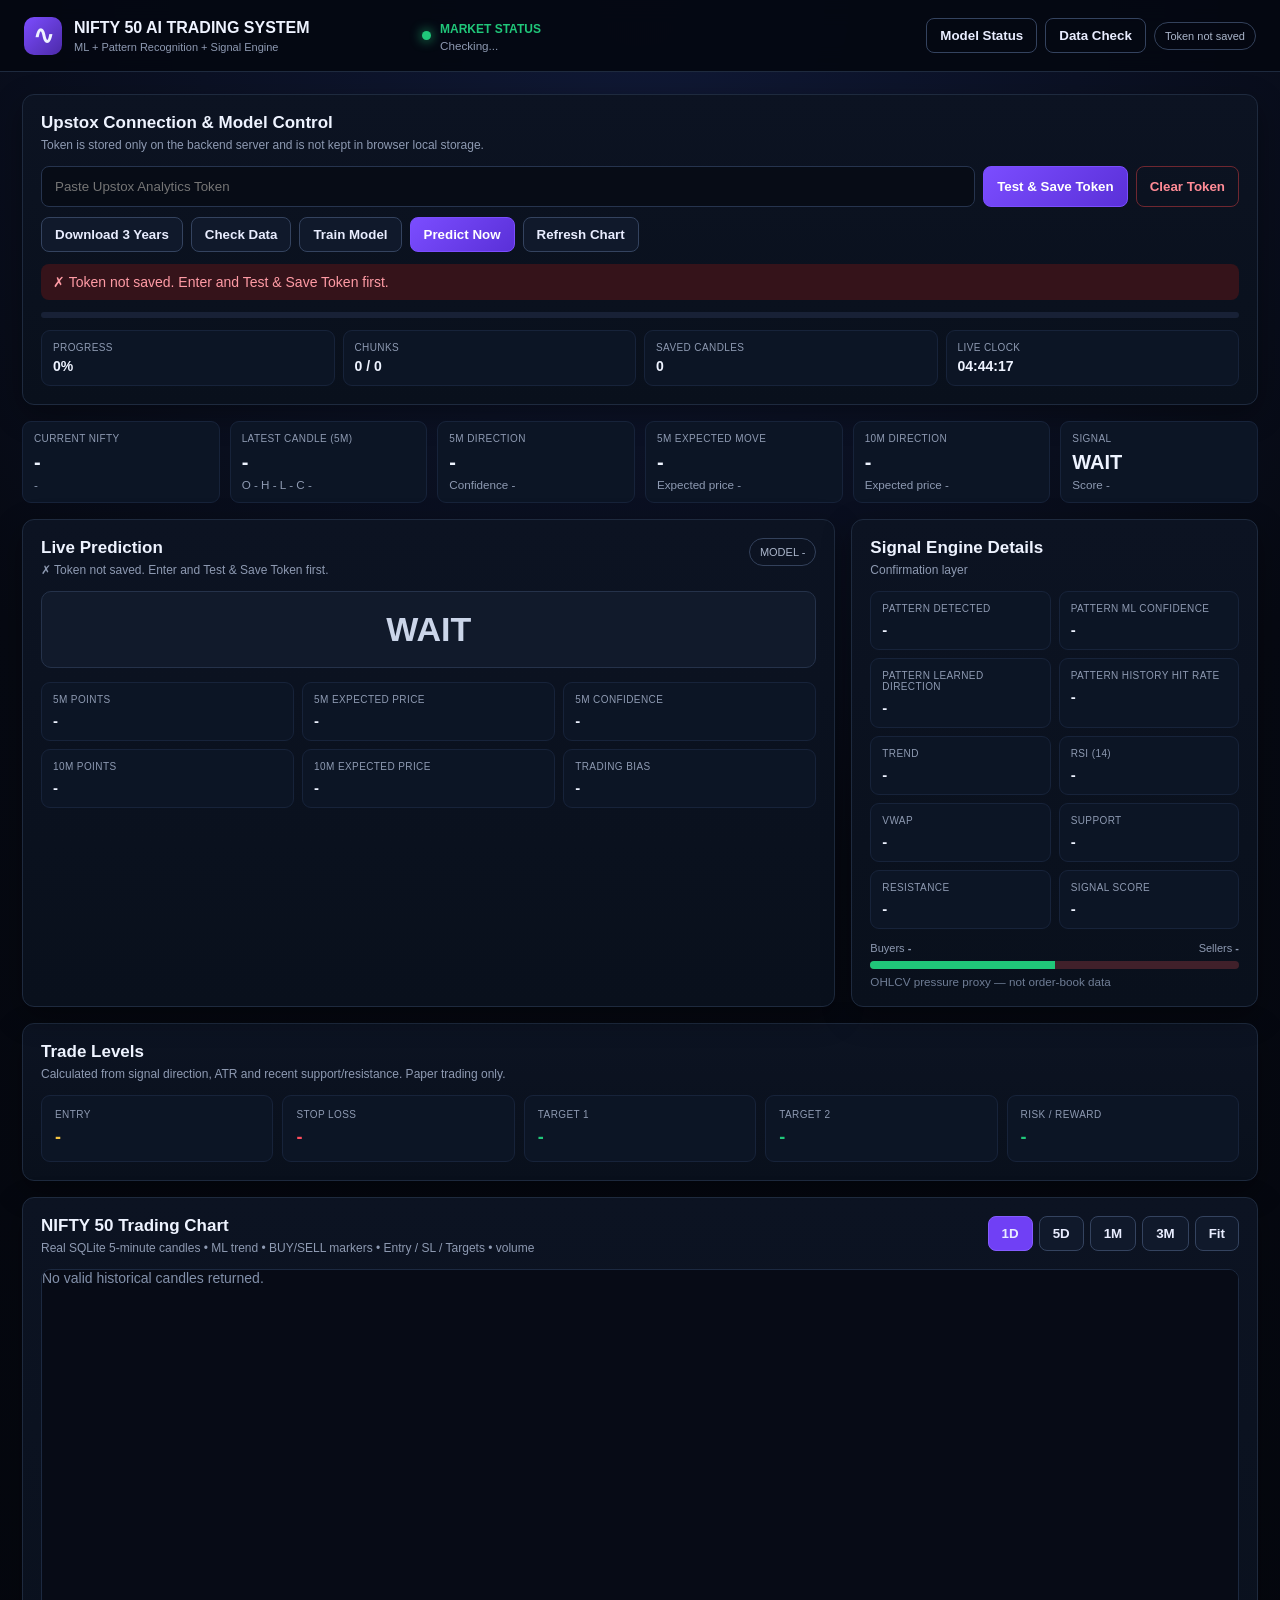
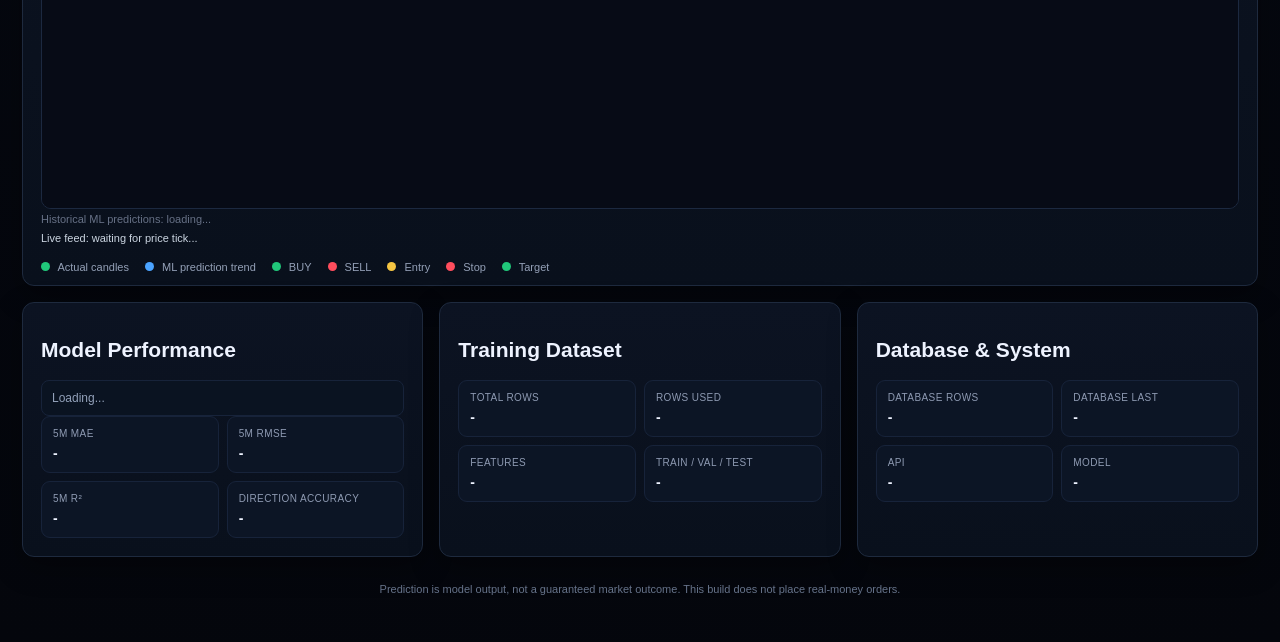
==== templates/index.html @ 37591ada "Initial NIFTY AI project" ====
<!doctype html>
<html lang="en">
<head>
<meta charset="utf-8">
<meta name="viewport" content="width=device-width,initial-scale=1">
<title>NIFTY 50 AI Trading System V5</title>
<link rel="stylesheet" href="/static/style.css">
</head>
<body>
<header class="topbar">
  <div class="brand"><div class="logo">∿</div><div><b>NIFTY 50 AI TRADING SYSTEM</b><span>ML + Pattern Recognition + Signal Engine</span></div></div>
  <div class="market"><span class="dot"></span><div><b id="marketStatus">MARKET STATUS</b><small id="marketSub">Checking...</small></div></div>
  <div class="top-actions"><button class="ghost" id="modelTab">Model Status</button><button class="ghost" id="dataTab">Data Check</button><span id="tokenBadge" class="badge">Token not saved</span></div>
</header>

<main class="wrap">
<section class="control card">
  <div class="section-head"><div><h2>Upstox Connection & Model Control</h2><p>Token is stored only on the backend server and is not kept in browser local storage.</p></div></div>
  <div class="token-row">
    <input id="token" type="password" placeholder="Paste Upstox Analytics Token" autocomplete="off">
    <button id="testBtn" class="primary">Test & Save Token</button>
    <button id="clearTokenBtn" class="danger ghost">Clear Token</button>
  </div>
  <div class="buttons">
    <button id="downloadBtn">Download 3 Years</button>
    <button id="checkBtn">Check Data</button>
    <button id="trainBtn">Train Model</button>
    <button id="predictBtn" class="primary">Predict Now</button>
    <button id="refreshChartBtn">Refresh Chart</button>
  </div>
  <div id="status" class="status">Ready</div>
  <div class="progress-wrap"><div id="bar"></div></div>
  <div class="mini-grid">
    <div><span>Progress</span><b id="progress">0%</b></div>
    <div><span>Chunks</span><b id="chunks">0 / 0</b></div>
    <div><span>Saved Candles</span><b id="saved">0</b></div>
    <div><span>Live Clock</span><b id="liveClock">-</b></div>
  </div>
</section>

<section class="metric-grid">
  <div class="metric"><span>Current NIFTY</span><strong id="currentPrice">-</strong><small id="priceDelta">-</small></div>
  <div class="metric"><span>Latest Candle (5m)</span><strong id="candleTime">-</strong><small id="ohlc">O - H - L - C -</small></div>
  <div class="metric"><span>5M Direction</span><strong id="dir5">-</strong><small id="conf5">Confidence -</small></div>
  <div class="metric"><span>5M Expected Move</span><strong id="points5">-</strong><small id="price5">Expected price -</small></div>
  <div class="metric"><span>10M Direction</span><strong id="dir10">-</strong><small id="price10">Expected price -</small></div>
  <div class="metric"><span>Signal</span><strong id="signalTop">WAIT</strong><small id="scoreTop">Score -</small></div>
</section>

<section class="main-grid">
  <div class="card live-card">
    <div class="section-head"><div><h2>Live Prediction</h2><p id="predictStatus">Waiting for prediction...</p></div><div id="modelVersion" class="badge">MODEL -</div></div>
    <div id="signal" class="big-signal wait">WAIT</div>
    <div class="prediction-grid">
      <div><span>5M Points</span><b id="points5b">-</b></div><div><span>5M Expected Price</span><b id="price5b">-</b></div><div><span>5M Confidence</span><b id="conf5b">-</b></div>
      <div><span>10M Points</span><b id="points10b">-</b></div><div><span>10M Expected Price</span><b id="price10b">-</b></div><div><span>Trading Bias</span><b id="bias">-</b></div>
    </div>
  </div>

  <aside class="card engine">
    <div class="section-head"><div><h2>Signal Engine Details</h2><p>Confirmation layer</p></div></div>
    <div class="engine-grid">
      <div><span>Pattern Detected</span><b id="pattern">-</b></div><div><span>Pattern ML Confidence</span><b id="patternConf">-</b></div>
      <div><span>Pattern Learned Direction</span><b id="patternDir">-</b></div><div><span>Pattern History Hit Rate</span><b id="patternHit">-</b></div>
      <div><span>Trend</span><b id="trend">-</b></div><div><span>RSI (14)</span><b id="rsi">-</b></div>
      <div><span>VWAP</span><b id="vwap">-</b></div><div><span>Support</span><b id="support">-</b></div>
      <div><span>Resistance</span><b id="resistance">-</b></div><div><span>Signal Score</span><b id="score">-</b></div>
    </div>
    <div class="pressure"><div><span>Buyers <b id="buyers">-</b></span><span>Sellers <b id="sellers">-</b></span></div><div class="pressurebar"><i id="buybar"></i></div><small>OHLCV pressure proxy — not order-book data</small></div>
  </aside>
</section>

<section class="card levels">
  <div class="section-head"><div><h2>Trade Levels</h2><p>Calculated from signal direction, ATR and recent support/resistance. Paper trading only.</p></div></div>
  <div class="levels-grid">
    <div class="level entry"><span>ENTRY</span><b id="entry">-</b></div>
    <div class="level stop"><span>STOP LOSS</span><b id="stop">-</b></div>
    <div class="level target"><span>TARGET 1</span><b id="target1">-</b></div>
    <div class="level target"><span>TARGET 2</span><b id="target2">-</b></div>
    <div class="level rr"><span>RISK / REWARD</span><b id="rr">-</b></div>
  </div>
</section>

<section class="card chart-card">
  <div class="section-head">
    <div><h2>NIFTY 50 Trading Chart</h2><p>Real SQLite 5-minute candles • ML trend • BUY/SELL markers • Entry / SL / Targets • volume</p></div>
    <div class="range"><button class="rangeBtn active" data-range="1D">1D</button><button class="rangeBtn" data-range="5D">5D</button><button class="rangeBtn" data-range="1M">1M</button><button class="rangeBtn" data-range="3M">3M</button><button id="fitBtn">Fit</button></div>
  </div>
  <div class="chart-wrap"><canvas id="chart"></canvas><div id="chartMsg" class="chart-msg">Loading chart...</div></div>
  <div id="predictionCount" style="margin:4px 0 7px;font-size:11px;color:#667085">Historical ML predictions: loading...</div>
  <div id="liveSignalMeta" style="margin:4px 0 7px;font-size:11px;color:#cbd5e1">Live feed: waiting for price tick...</div>
  <div class="legend">
    <span><i class="candle"></i> Actual candles</span><span><i class="pred"></i> ML prediction trend</span><span><i class="buy"></i> BUY</span><span><i class="sell"></i> SELL</span><span><i class="entry"></i> Entry</span><span><i class="sl"></i> Stop</span><span><i class="target"></i> Target</span>
  </div>
</section>

<section class="bottom-grid">
  <div class="card"><h2>Model Performance</h2><div id="modelStatus" class="quality">Loading...</div><div class="table-like"><div><span>5M MAE</span><b id="mae5">-</b></div><div><span>5M RMSE</span><b id="rmse5">-</b></div><div><span>5M R²</span><b id="r25">-</b></div><div><span>Direction Accuracy</span><b id="dirAcc">-</b></div></div></div>
  <div class="card"><h2>Training Dataset</h2><div class="table-like"><div><span>Total Rows</span><b id="rowsTotal">-</b></div><div><span>Rows Used</span><b id="rowsUsed">-</b></div><div><span>Features</span><b id="features">-</b></div><div><span>Train / Val / Test</span><b id="split">-</b></div></div></div>
  <div class="card"><h2>Database & System</h2><div class="table-like"><div><span>Database Rows</span><b id="dbCount">-</b></div><div><span>Database Last</span><b id="dbLast">-</b></div><div><span>API</span><b id="apiState">-</b></div><div><span>Model</span><b id="modelState">-</b></div></div></div>
</section>

<div class="footer-note">Prediction is model output, not a guaranteed market outcome. This build does not place real-money orders.</div>
</main>


<script>
const $ = id => document.getElementById(id);
let prediction = null;
let chartData = [];
let chartRange = "1D";
let zoom = 1;
let pan = 0;
let dragging = false;
let dragX = 0;

function fmt(v, d=2){
  const n = Number(v);
  return Number.isFinite(n) ? n.toLocaleString("en-IN",{minimumFractionDigits:d,maximumFractionDigits:d}) : "-";
}
function pct(v){
  const n = Number(v);
  return Number.isFinite(n) ? (n*100).toFixed(1)+"%" : "-";
}
function num(v){
  const n = Number(v);
  return Number.isFinite(n) ? n.toLocaleString("en-IN") : "-";
}
function setStatus(text,bad=false){
  if($("status")){
    $("status").textContent = text;
    $("status").className = "status " + (bad ? "bad" : "");
  }
}
async function getJSON(url){
  const r = await fetch(url,{cache:"no-store"});
  const text = await r.text();
  let d;
  try { d = JSON.parse(text); }
  catch { throw new Error("Server returned invalid JSON ("+r.status+")"); }
  if(!r.ok || d.ok===false) throw new Error(d.message || ("HTTP "+r.status));
  return d;
}
async function postJSON(url,body={}){
  const r = await fetch(url,{
    method:"POST",
    headers:{"Content-Type":"application/json"},
    cache:"no-store",
    body:JSON.stringify(body)
  });
  const text = await r.text();
  let d;
  try { d = JSON.parse(text); }
  catch { throw new Error("Server returned invalid JSON ("+r.status+")"); }
  if(!r.ok || d.ok===false) throw new Error(d.message || ("HTTP "+r.status));
  return d;
}

async function restoreSavedToken(){
  return false;
}
async function tokenStatus(){
  try{
    const d = await getJSON("/api/token-status?t="+Date.now());
    const saved = !!d.saved;
    if($("tokenBadge")){
      $("tokenBadge").textContent = saved ? "Token saved" : "Token not saved";
      $("tokenBadge").className = "badge " + (saved ? "good" : "");
    }
    return saved;
  }catch(e){
    return false;
  }
}
async function testApi(){
  try{
    const input = $("token");
    const t = input ? input.value.trim() : "";
    if(!t) throw new Error("Enter Upstox Analytics Token first.");
    setStatus("Testing Upstox API...");
    const d = await postJSON("/api/test",{token:t});
    if(input){
      input.value="";
      input.placeholder="••••••••••••  Token saved ✓";
    }
    await tokenStatus();
    setStatus(d.message || "✓ Upstox connected.");
  }catch(e){
    setStatus("✗ "+e.message,true);
  }
}
async function clearToken(){
  try{
    await postJSON("/api/clear-token",{});
    if($("token")){
      $("token").value="";
      $("token").placeholder="Paste Upstox Analytics Token";
    }
    await tokenStatus();
    setStatus("Token cleared.");
  }catch(e){ setStatus("✗ "+e.message,true); }
}
async function downloadData(){
  try{
    const saved = await tokenStatus();
    if(!saved) throw new Error("Enter/test token first.");
    await postJSON("/api/download",{});
    setStatus("Download started...");
  }catch(e){ setStatus("✗ "+e.message,true); }
}
async function trainModel(){
  try{
    await postJSON("/api/train",{});
    setStatus("Training started...");
  }catch(e){ setStatus("✗ "+e.message,true); }
}
async function checkData(){
  try{
    const d = await getJSON("/api/check-data?t="+Date.now());
    setStatus(d.ok ? "✓ Data checks passed" : "✗ Data issues found", !d.ok);
    await stats();
  }catch(e){ setStatus("✗ "+e.message,true); }
}

function renderPrediction(d){
  prediction = d || {};
  const a = d.next_5m || {};
  const b = d.next_10m || {};
  const pl = d.pattern_learning || {};

  if($("currentPrice")) $("currentPrice").textContent=fmt(d.current_price);
  if($("candleTime")) $("candleTime").textContent=(d.timestamp||"-").replace("T"," ");
  if($("dir5")) $("dir5").textContent=a.direction||"-";
  if($("points5")) $("points5").textContent=(Number(a.expected_points)>=0?"+":"")+fmt(a.expected_points);
  if($("price5")) $("price5").textContent="Expected "+fmt(a.expected_price);
  if($("dir10")) $("dir10").textContent=b.direction||"-";
  if($("price10")) $("price10").textContent="Expected "+fmt(b.expected_price);
  if($("signalTop")) $("signalTop").textContent=d.signal||"WAIT";
  if($("scoreTop")) $("scoreTop").textContent="Score "+fmt(d.signal_score,1);
  if($("liveSignalMeta")) $("liveSignalMeta").textContent = "Live feed: "+(d.timestamp||"waiting")+" | model accuracy: "+(d.accuracy ? (d.accuracy.direction_accuracy*100).toFixed(1)+"%" : "-");

  if($("points5b")) $("points5b").textContent=(Number(a.expected_points)>=0?"+":"")+fmt(a.expected_points);
  if($("price5b")) $("price5b").textContent=fmt(a.expected_price);
  if($("conf5b")) $("conf5b").textContent=pct(a.confidence);
  if($("points10b")) $("points10b").textContent=(Number(b.expected_points)>=0?"+":"")+fmt(b.expected_points);
  if($("price10b")) $("price10b").textContent=fmt(b.expected_price);
  if($("bias")) $("bias").textContent=d.signal||"WAIT";
  if($("conf5")) $("conf5").textContent="Confidence "+pct(a.confidence);
  if($("modelVersion")) $("modelVersion").textContent="MODEL "+(d.model_version||"-");

  if($("signal")){
    $("signal").textContent=d.signal||"WAIT";
    $("signal").className="big-signal "+String(d.signal||"WAIT").toLowerCase();
  }
  if($("signalTop")) $("signalTop").className=d.signal==="BUY"?"up":d.signal==="SELL"?"down":"";

  if($("pattern")) $("pattern").textContent=d.pattern||"-";
  if($("patternConf")) $("patternConf").textContent=pl.confidence==null?"-":pct(pl.confidence);
  if($("patternDir")) $("patternDir").textContent=pl.direction||"-";
  if($("patternHit")) $("patternHit").textContent=pl.historical_hit_rate==null?"-":pct(pl.historical_hit_rate);
  if($("trend")) $("trend").textContent=d.trend||"-";
  if($("rsi")) $("rsi").textContent=fmt(d.rsi);
  if($("vwap")) $("vwap").textContent=fmt(d.vwap);
  if($("support")) $("support").textContent=fmt(d.support);
  if($("resistance")) $("resistance").textContent=fmt(d.resistance);
  if($("score")) $("score").textContent=fmt(d.signal_score,1);
  if($("buyers")) $("buyers").textContent=fmt(d.buyer_pressure,1)+"%";
  if($("sellers")) $("sellers").textContent=fmt(d.seller_pressure,1)+"%";
  if($("buybar")) $("buybar").style.width=(Number(d.buyer_pressure)||50)+"%";

  // Backend V5 returns these at top-level.
  if($("entry")) $("entry").textContent=fmt(d.entry);
  if($("stop")) $("stop").textContent=fmt(d.stop_loss);
  if($("target1")) $("target1").textContent=fmt(d.target_1);
  if($("target2")) $("target2").textContent=fmt(d.target_2);
  if($("rr")) $("rr").textContent = Number(d.risk_reward) ? fmt(d.risk_reward,2) : "-";

  if($("predictStatus")) $("predictStatus").textContent="✓ Live prediction updated";
  drawChart();
}

async function predictNow(){
  try{
    await restoreSavedToken();
    const saved=await tokenStatus();
    if(!saved) throw new Error("Token not saved. Enter and Test & Save Token first.");
    if($("predictStatus")) $("predictStatus").textContent="Fetching latest market data...";
    const d=await postJSON("/api/predict",{});
    renderPrediction(d);
    await loadChart(chartRange);
    if($("lastUpdate")) $("lastUpdate").textContent=new Date().toLocaleTimeString();
  }catch(e){
    if($("predictStatus")) $("predictStatus").textContent="✗ "+e.message;
    setStatus("✗ "+e.message,true);
  }
}

async function modelStatus(){
  try{
    const d=await getJSON("/api/model-status?t="+Date.now());
    if(!d.ready){
      if($("modelStatus")) $("modelStatus").textContent="MODEL NOT TRAINED";
      return;
    }
    const m=d.metadata||{};
    if($("modelStatus")) $("modelStatus").textContent="✓ MODEL "+(m.model_version||"-")+" READY";
    if($("modelVersion")) $("modelVersion").textContent="MODEL "+(m.model_version||"-");
    if($("modelState")) $("modelState").textContent="Loaded "+(m.model_version||"-");
    const fb=await getJSON("/api/model-feedback?t="+Date.now());
    const s=fb.summary||{};
    if($("mae5")) $("mae5").textContent=fmt(s.mae,4);
    if($("dirAcc")) $("dirAcc").textContent=(s.direction_accuracy*100).toFixed(1)+"%";
    if($("rmse5")) $("rmse5").textContent=fmt(s.mape,4);
    if($("r25")) $("r25").textContent=fmt(s.direction_accuracy,4);
  }catch(e){}
}
async function stats(){
  try{
    const d=await getJSON("/api/stats?t="+Date.now());
    if($("dbCount")) $("dbCount").textContent=num(d.count);
    if($("dbLast")) $("dbLast").textContent=d.last||"-";
  }catch(e){}
}
async function poll(){
  try{
    const d=await getJSON("/api/status?t="+Date.now());
    if($("progress")) $("progress").textContent=(d.progress||0)+"%";
    if($("chunks")) $("chunks").textContent=(d.chunks_done||0)+" / "+(d.chunks_total||0);
    if($("saved")) $("saved").textContent=num(d.saved||0);
    if($("bar")) $("bar").style.width=(d.progress||0)+"%";
    if(d.error) setStatus("✗ "+d.error,true);
    else if(d.running) setStatus(d.message||"Working...");
  }catch(e){}
}

function validCandle(z){
  const o=Number(z.open),h=Number(z.high),l=Number(z.low),c=Number(z.close);
  return [o,h,l,c].every(Number.isFinite) && o>0&&h>0&&l>0&&c>0 && l<=o&&o<=h&&l<=c&&c<=h;
}
function parseTime(z){
  const raw=z?.timestamp ?? z?.time;
  if(raw==null) return null;
  const d=new Date(raw);
  return Number.isNaN(d.getTime())?null:d;
}
function drawChart(){
  const c=$("chart");
  if(!c) return;
  const ctx=c.getContext("2d");
  const rect=c.getBoundingClientRect();
  const dpr=devicePixelRatio||1;
  c.width=Math.max(300,rect.width)*dpr;
  c.height=Math.max(360,rect.height)*dpr;
  ctx.setTransform(dpr,0,0,dpr,0,0);

  const W=rect.width,H=rect.height;
  ctx.clearRect(0,0,W,H);
  ctx.fillStyle="#070b16";
  ctx.fillRect(0,0,W,H);

  const dataAll=chartData.filter(validCandle);
  if(!dataAll.length){
    if($("chartMsg")){$("chartMsg").style.display="block";$("chartMsg").textContent="No valid historical candles returned.";}
    return;
  }
  if($("chartMsg"))$("chartMsg").style.display="none";

  const pad={l:62,r:165,t:24,b:62};
  const cw=W-pad.l-pad.r,ch=H-pad.t-pad.b;
  const n=dataAll.length;
  const visible=Math.max(25,Math.min(n,Math.round(n/zoom)));
  const start=Math.max(0,Math.min(n-visible,Math.round(pan)));
  const data=dataAll.slice(start,start+visible);

  let maxP=Math.max(...data.map(z=>Number(z.high)));
  let minP=Math.min(...data.map(z=>Number(z.low)));

  // Prediction and levels are included only when close to actual market range.
  const closeVals=data.map(z=>Number(z.close));
  const band=Math.max(maxP-minP,50);
  const centre=closeVals[closeVals.length-1];
  const lo=centre-band*3, hi=centre+band*3;
  const vals=[
    prediction?.next_5m?.expected_price,
    prediction?.entry,prediction?.stop_loss,prediction?.target_1,prediction?.target_2
  ];
  vals.forEach(v=>{
    v=Number(v);
    if(Number.isFinite(v)&&v>=lo&&v<=hi){maxP=Math.max(maxP,v);minP=Math.min(minP,v);}
  });

  const extra=(maxP-minP)*0.08||10;
  maxP+=extra;minP-=extra;

  // Leave one slot for next prediction.
  const slots=visible+1;
  const x=i=>pad.l+(i+0.5)*(cw/slots);
  const y=v=>pad.t+(maxP-v)/(maxP-minP)*ch;

  ctx.strokeStyle="#172033";
  ctx.lineWidth=1;
  for(let i=0;i<=5;i++){
    const yy=pad.t+i*ch/5;
    ctx.beginPath();ctx.moveTo(pad.l,yy);ctx.lineTo(pad.l+cw,yy);ctx.stroke();
    ctx.fillStyle="#8490a8";ctx.font="11px Arial";
    ctx.fillText(fmt(maxP-(maxP-minP)*i/5,0),8,yy+4);
  }

  const step=Math.max(1,Math.floor(visible/8));
  ctx.fillStyle="#8490a8";ctx.font="10px Arial";
  for(let i=0;i<visible;i+=step){
    const t=parseTime(data[i]);
    if(t)ctx.fillText(t.toLocaleTimeString([], {hour:"2-digit",minute:"2-digit"}),x(i)-20,H-22);
  }

  const maxVol=Math.max(...data.map(z=>Number(z.volume)||0),1);
  data.forEach((z,i)=>{
    const o=Number(z.open),h=Number(z.high),l=Number(z.low),cl=Number(z.close);
    const xx=x(i),top=y(Math.max(o,cl)),bot=y(Math.min(o,cl));
    const bull=cl>=o;
    ctx.strokeStyle=bull?"#20c77a":"#ef4444";
    ctx.fillStyle=bull?"#14b86a":"#ef4444";
    ctx.lineWidth=1;
    ctx.beginPath();ctx.moveTo(xx,y(h));ctx.lineTo(xx,y(l));ctx.stroke();
    ctx.fillRect(xx-3,top,6,Math.max(2,bot-top));
    const vh=((Number(z.volume)||0)/maxVol)*32;
    ctx.globalAlpha=.25;ctx.fillRect(xx-3,pad.t+ch-vh,6,vh);ctx.globalAlpha=1;
  });

  // Historical predictions.
  let started=false;
  ctx.strokeStyle="#4aa3ff";ctx.lineWidth=2.5;ctx.setLineDash([6,4]);ctx.beginPath();
  data.forEach((z,i)=>{
    const pv=Number(z.prediction);
    if(!Number.isFinite(pv)){started=false;return;}
    const xx=x(i),yy=y(pv);
    if(!started){ctx.moveTo(xx,yy);started=true;}else ctx.lineTo(xx,yy);
  });
  ctx.stroke();ctx.setLineDash([]);

  // Historical prediction dots.
  data.forEach((z,i)=>{
    const pv=Number(z.prediction);
    if(!Number.isFinite(pv))return;
    const dir=String(z.predictedDirection||"").toUpperCase();
    ctx.fillStyle=dir==="UP"?"#22c55e":dir==="DOWN"?"#ef4444":"#f5c542";
    ctx.beginPath();ctx.arc(x(i),y(pv),2.6,0,Math.PI*2);ctx.fill();
  });

  // Current next forecasts.
  const p5=prediction?.next_5m?.expected_price;
  const p10=prediction?.next_10m?.expected_price;
  const last=data[data.length-1];
  const lastClose=Number(last.close);
  const nx=pad.l+(visible+0.5)*(cw/slots);
  const ly=y(lastClose);
  if(Number.isFinite(Number(p5))){
    const py=y(Number(p5));
    ctx.strokeStyle="#4aa3ff";ctx.lineWidth=3;ctx.setLineDash([9,5]);
    ctx.beginPath();ctx.moveTo(x(visible-1),ly);ctx.lineTo(nx,py);ctx.stroke();ctx.setLineDash([]);
    ctx.fillStyle="#4aa3ff";ctx.beginPath();ctx.arc(nx,py,6,0,Math.PI*2);ctx.fill();
    const dir=String(prediction.next_5m.direction||"").toUpperCase();
    const pts=Number(prediction.next_5m.expected_points);
    const label="NEXT 5M "+dir+" "+(pts>=0?"+":"")+fmt(pts,1)+" pts";
    ctx.fillStyle="#4aa3ff";ctx.font="bold 11px Arial";
    ctx.fillText(label,Math.min(nx+8,W-150),Math.max(18,py-10));
  }
  if(Number.isFinite(Number(p10))){
    const py10=y(Number(p10));
    ctx.strokeStyle="#f59e0b";ctx.lineWidth=2;ctx.setLineDash([3,6]);
    ctx.beginPath();ctx.moveTo(x(visible-1),ly);ctx.lineTo(nx,py10);ctx.stroke();ctx.setLineDash([]);
    ctx.fillStyle="#f59e0b";ctx.beginPath();ctx.arc(nx,py10,4.5,0,Math.PI*2);ctx.fill();
    const dir10=String(prediction.next_10m.direction||"").toUpperCase();
    const label10="NEXT 10M "+dir10+" "+(Number(prediction.next_10m.expected_points)>=0?"+":"")+fmt(prediction.next_10m.expected_points,1)+" pts";
    ctx.fillStyle="#f59e0b";ctx.font="bold 10px Arial";
    ctx.fillText(label10,Math.min(nx+8,W-150),Math.max(34,py10-10));
  }

  // Levels.
  function level(v,color,label){
    v=Number(v);
    if(!Number.isFinite(v)||v<lo||v>hi||v<minP||v>maxP)return;
    const yy=y(v);
    ctx.strokeStyle=color;ctx.lineWidth=1.3;ctx.setLineDash([7,5]);
    ctx.beginPath();ctx.moveTo(pad.l,yy);ctx.lineTo(pad.l+cw,yy);ctx.stroke();ctx.setLineDash([]);
    ctx.fillStyle=color;ctx.font="bold 10px Arial";
    ctx.fillText(label+" "+fmt(v),pad.l+cw+8,yy+4);
  }
  level(prediction?.entry,"#f5c542","ENTRY");
  level(prediction?.stop_loss,"#ff4d5d","STOP");
  level(prediction?.target_1,"#22c55e","T1");
  level(prediction?.target_2,"#22c55e","T2");
}

async function loadChart(range="1D"){
  chartRange=range;
  try{
    const d=await getJSON("/api/chart-history?range="+encodeURIComponent(range)+"&t="+Date.now());
    chartData=d.candles||[];
    if($("predictionCount"))$("predictionCount").textContent="Historical ML predictions: waiting...";
    // If the backend has the walk-forward endpoint, use it; otherwise chart still works.
    try{
      const p=await getJSON("/api/chart-predictions?range="+encodeURIComponent(range)+"&t="+Date.now());
      (p.predictions||[]).forEach(z=>{
        const i=Number(z.index);
        if(i>=0 && i<chartData.length){
          chartData[i].prediction=Number(z.prediction);
          chartData[i].predictedDirection=z.direction||"";
          chartData[i].predictionConfidence=Number(z.confidence);
          chartData[i].predictedPoints=Number(z.expected_points);
        }
      });
      if($("predictionCount"))$("predictionCount").textContent="Historical ML predictions: "+(p.count||0)+" points";
    }catch(e){
      if($("predictionCount"))$("predictionCount").textContent="Historical ML predictions unavailable: "+e.message;
    }
    drawChart();
  }catch(e){
    chartData=[];
    if($("chartMsg")){$("chartMsg").style.display="block";$("chartMsg").textContent="Chart error: "+e.message;}
  }
}

function fit(){pan=0;zoom=1;drawChart();}

function bind(){
  $("testBtn")?.addEventListener("click",testApi);
  $("clearTokenBtn")?.addEventListener("click",clearToken);
  $("downloadBtn")?.addEventListener("click",downloadData);
  $("trainBtn")?.addEventListener("click",trainModel);
  $("checkBtn")?.addEventListener("click",checkData);
  $("predictBtn")?.addEventListener("click",predictNow);
  $("refreshChartBtn")?.addEventListener("click",()=>loadChart(chartRange));
  $("fitBtn")?.addEventListener("click",fit);

  document.querySelectorAll(".rangeBtn").forEach(b=>b.addEventListener("click",()=>{
    document.querySelectorAll(".rangeBtn").forEach(x=>x.classList.remove("active"));
    b.classList.add("active");
    loadChart(b.dataset.range);
  }));

  const canvas=$("chart");
  if(canvas){
    canvas.addEventListener("wheel",e=>{
      e.preventDefault();
      zoom=Math.max(1,Math.min(12,zoom*(e.deltaY<0?1.18:.85)));
      drawChart();
    },{passive:false});
    canvas.addEventListener("mousedown",e=>{dragging=true;dragX=e.clientX});
    window.addEventListener("mouseup",()=>dragging=false);
    window.addEventListener("mousemove",e=>{
      if(!dragging||!chartData.length)return;
      const cleanLen=chartData.filter(validCandle).length;
      pan+=-(e.clientX-dragX)*(cleanLen/Math.max(1,canvas.clientWidth))/zoom;
      pan=Math.max(0,Math.min(Math.max(0,cleanLen-Math.round(cleanLen/zoom)),pan));
      dragX=e.clientX;drawChart();
    });
    canvas.addEventListener("dblclick",fit);
  }
  window.addEventListener("resize",drawChart);
}

function updateLiveClock(){
  const now = new Date();
  if($("liveClock")) $("liveClock").textContent = now.toLocaleTimeString("en-IN", {hour12: false});
}
async function boot(){
  bind();
  updateLiveClock();
  await tokenStatus();
  await modelStatus();
  await stats();
  await loadChart("1D");
  await predictNow();
}
boot();
setInterval(poll,1000);
setInterval(updateLiveClock,1000);
setInterval(tokenStatus,5000);
setInterval(modelStatus,10000);
setInterval(()=>{
  predictNow();
},30000);
</script>

</body>
</html>
---- static/style.css ----
:root{--bg:#060912;--panel:#0b1120;--panel2:#0e1628;--line:#1e2a3e;--text:#eef3ff;--muted:#8e9ab2;--purple:#7447ff;--green:#20c77a;--red:#ff4d5d;--yellow:#f5c542;--blue:#4aa3ff}
*{box-sizing:border-box}body{margin:0;background:radial-gradient(circle at top,#101936 0,#060912 38%,#04060c 100%);color:var(--text);font-family:Inter,Segoe UI,Arial,sans-serif;font-size:14px}.topbar{height:72px;border-bottom:1px solid var(--line);background:#050812eF;display:flex;align-items:center;gap:28px;padding:0 24px;position:sticky;top:0;z-index:20;backdrop-filter:blur(12px)}.brand{display:flex;gap:12px;align-items:center;min-width:370px}.logo{width:38px;height:38px;border-radius:10px;background:linear-gradient(135deg,#7c4dff,#4c2aa9);display:grid;place-items:center;font-size:25px;font-weight:800}.brand b{display:block;font-size:16px}.brand span{display:block;color:var(--muted);font-size:11px;margin-top:4px}.market{display:flex;align-items:center;gap:9px}.dot{width:9px;height:9px;background:var(--green);border-radius:50%;box-shadow:0 0 12px #20c77a}.market b{font-size:12px;color:var(--green)}.market small{display:block;color:var(--muted);margin-top:3px}.top-actions{margin-left:auto;display:flex;align-items:center;gap:8px}.wrap{max-width:1500px;margin:0 auto;padding:22px}.card{background:linear-gradient(180deg,#0c1322,#09101c);border:1px solid var(--line);border-radius:12px;padding:18px;box-shadow:0 10px 30px #0005;margin-bottom:16px}.section-head{display:flex;justify-content:space-between;align-items:flex-start;gap:15px;margin-bottom:14px}.section-head h2{font-size:17px;margin:0 0 5px}.section-head p{color:var(--muted);margin:0;font-size:12px}.token-row{display:grid;grid-template-columns:1fr auto auto;gap:8px}.buttons{display:flex;gap:8px;flex-wrap:wrap;margin-top:10px}input{width:100%;background:#070c16;border:1px solid #26344e;color:#fff;border-radius:8px;padding:12px 13px;outline:none}input:focus{border-color:var(--purple);box-shadow:0 0 0 3px #7447ff20}button{border:1px solid #34435f;background:#10192b;color:#e9edff;border-radius:8px;padding:9px 13px;font-weight:700;cursor:pointer}button:hover{border-color:#7a58ff;transform:translateY(-1px)}button.primary{background:linear-gradient(135deg,#7b4dff,#5a30d8);border-color:#7b4dff;color:white}.ghost{background:transparent}.danger{border-color:#6f2730;color:#ff8b96}.badge{border:1px solid #33415b;border-radius:999px;padding:7px 10px;color:#aab5ca;font-size:11px}.badge.good{border-color:#1c8054;color:#46e29a}.status{margin-top:12px;padding:10px 12px;border-radius:8px;background:#0d1a31;color:#b8c7e8}.status.bad{background:#35131a;color:#ff9ba5}.progress-wrap{height:6px;background:#182136;border-radius:99px;margin-top:12px;overflow:hidden}.progress-wrap div{height:100%;width:0;background:linear-gradient(90deg,#6e3cff,#9c72ff);transition:width .25s}.mini-grid{display:grid;grid-template-columns:repeat(4,1fr);gap:8px;margin-top:12px}.mini-grid>div,.metric,.prediction-grid>div,.engine-grid>div,.table-like>div{background:#0c1525;border:1px solid #17233a;border-radius:9px;padding:11px}.mini-grid span,.metric span,.prediction-grid span,.engine-grid span,.table-like span,.level span{display:block;color:var(--muted);font-size:10px;text-transform:uppercase;letter-spacing:.04em}.mini-grid b{display:block;margin-top:5px}.metric-grid{display:grid;grid-template-columns:repeat(6,1fr);gap:10px;margin-bottom:16px}.metric strong{display:block;font-size:20px;margin-top:7px}.metric small{display:block;color:var(--muted);margin-top:4px}.up{color:var(--green)!important}.down{color:var(--red)!important}.main-grid{display:grid;grid-template-columns:2fr 1fr;gap:16px}.live-card{margin-bottom:16px}.big-signal{font-size:34px;font-weight:900;text-align:center;border-radius:10px;padding:18px;margin:5px 0 14px;background:#111a2b;color:#cbd5e9;border:1px solid #25324a}.big-signal.buy{color:#35e69a;background:#082519;border-color:#1c7650}.big-signal.sell{color:#ff7180;background:#2b0d14;border-color:#7d2634}.prediction-grid{display:grid;grid-template-columns:repeat(3,1fr);gap:8px}.prediction-grid b,.engine-grid b{display:block;margin-top:7px;font-size:15px}.engine-grid{display:grid;grid-template-columns:repeat(2,1fr);gap:8px}.pressure{margin-top:13px}.pressure>div:first-child{display:flex;justify-content:space-between;color:var(--muted);font-size:11px}.pressurebar{height:8px;background:#40202a;border-radius:99px;overflow:hidden;margin-top:7px}.pressurebar i{display:block;height:100%;background:var(--green);width:50%;transition:width .3s}.pressure small{display:block;color:#6f7d95;margin-top:6px}.levels-grid{display:grid;grid-template-columns:repeat(5,1fr);gap:9px}.level{background:#0c1525;border:1px solid #17233a;border-radius:9px;padding:13px}.level b{display:block;margin-top:7px;font-size:18px}.level.entry b{color:var(--yellow)}.level.stop b{color:var(--red)}.level.target b,.level.rr b{color:var(--green)}.chart-card{padding-bottom:12px}.range{display:flex;gap:6px;flex-wrap:wrap}.range button.active{background:#7040f5;border-color:#845cff}.chart-wrap{height:540px;position:relative;border:1px solid #1c2940;border-radius:10px;overflow:hidden;background:#070b16}.chart-wrap canvas{width:100%;height:100%;display:block}.chart-msg{position:absolute;inset:0;display:grid;place-items:center;color:#8290aa;pointer-events:none}.legend{display:flex;gap:16px;flex-wrap:wrap;color:#94a0b7;font-size:11px;padding-top:10px}.legend i{display:inline-block;width:9px;height:9px;border-radius:50%;margin-right:5px;background:#20c77a}.legend .pred{background:#4aa3ff}.legend .buy{background:#20c77a}.legend .sell{background:#ff4d5d}.legend .entry{background:#f5c542}.legend .sl{background:#ff4d5d}.legend .target{background:#20c77a}.bottom-grid{display:grid;grid-template-columns:repeat(3,1fr);gap:16px}.table-like{display:grid;grid-template-columns:1fr 1fr;gap:8px}.table-like b{display:block;margin-top:6px}.quality{color:#92a0b9;background:#0a1321;border:1px solid #17233a;border-radius:8px;padding:10px;font-size:12px}.footer-note{text-align:center;color:#66738a;padding:10px 0 25px;font-size:11px}
@media(max-width:1100px){.metric-grid{grid-template-columns:repeat(3,1fr)}.main-grid{grid-template-columns:1fr}.bottom-grid{grid-template-columns:1fr 1fr}.brand{min-width:auto}.topbar{gap:12px}.top-actions{display:none}}
@media(max-width:700px){.wrap{padding:12px}.topbar{height:auto;min-height:64px;padding:10px 12px}.brand b{font-size:13px}.market{display:none}.token-row{grid-template-columns:1fr}.metric-grid{grid-template-columns:1fr 1fr}.mini-grid,.prediction-grid,.engine-grid,.levels-grid,.bottom-grid{grid-template-columns:1fr 1fr}.chart-wrap{height:430px}.section-head{flex-direction:column}.range{align-self:flex-start}}
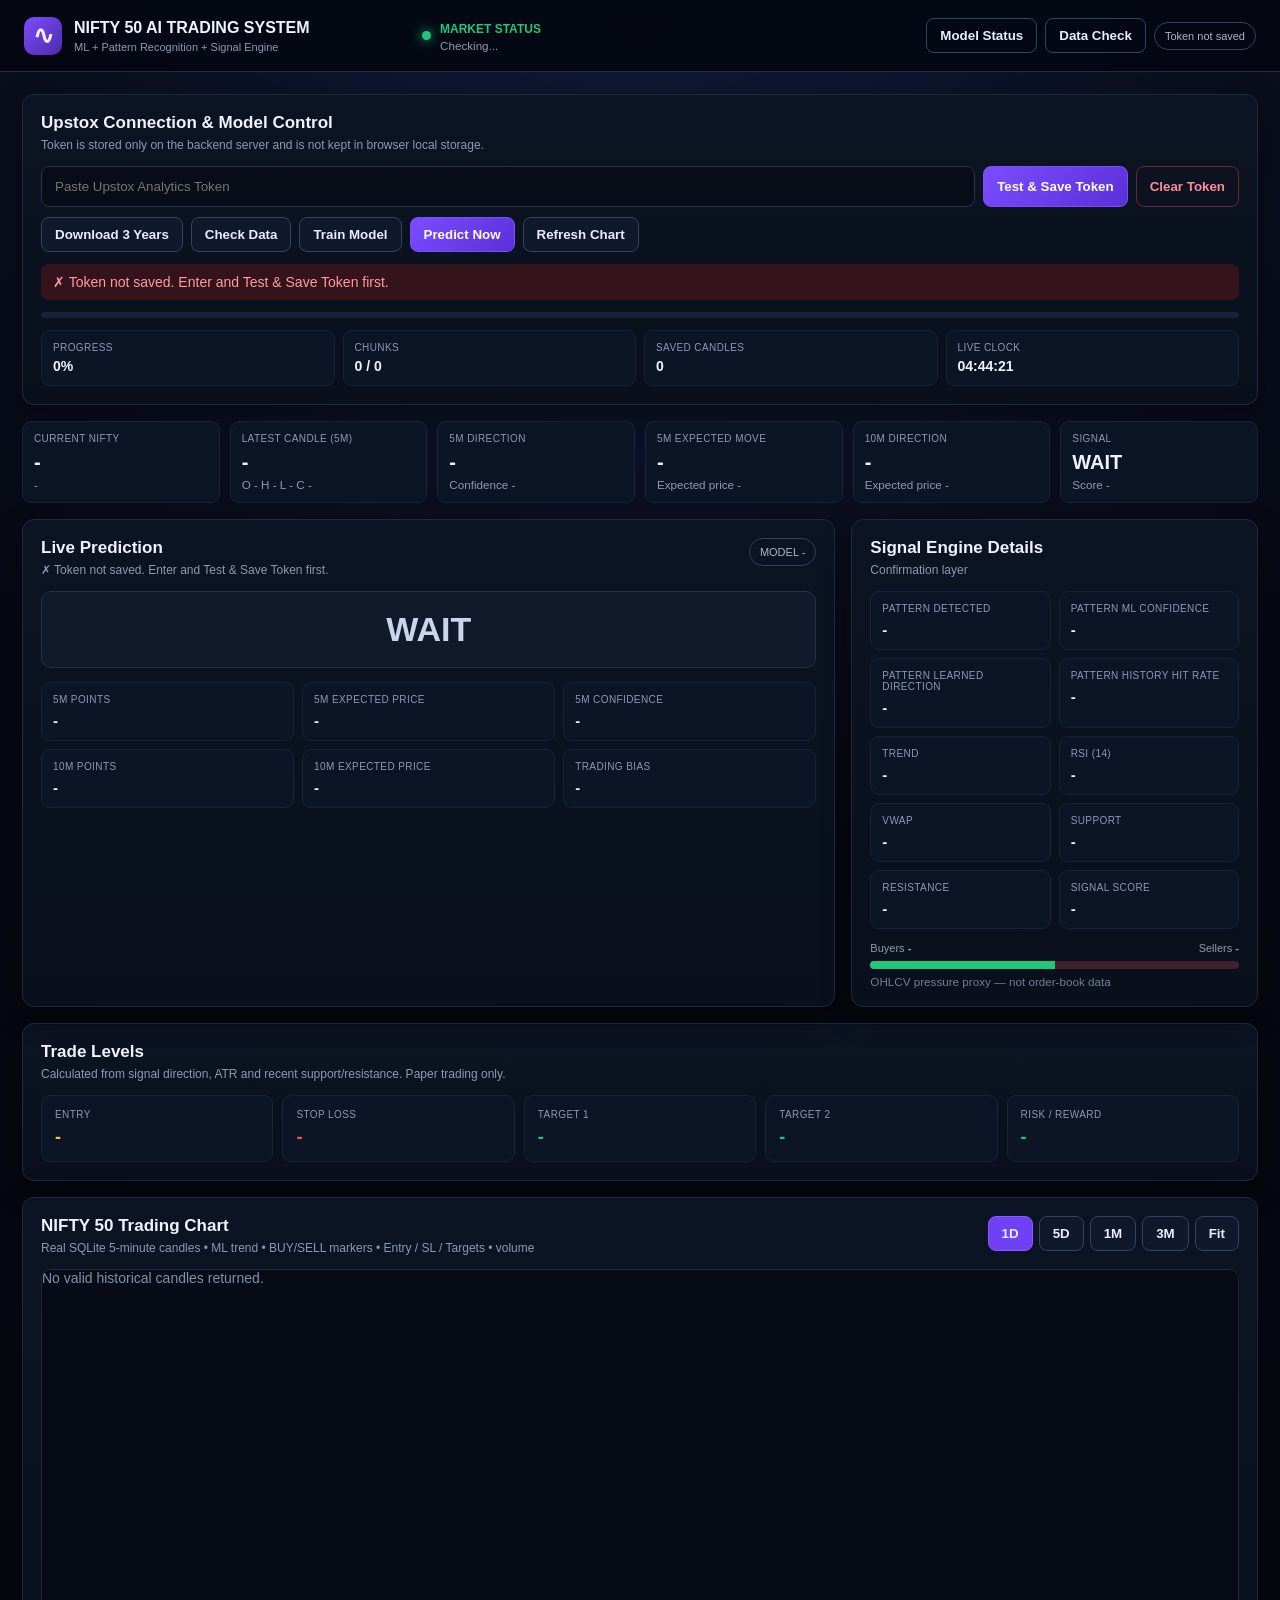
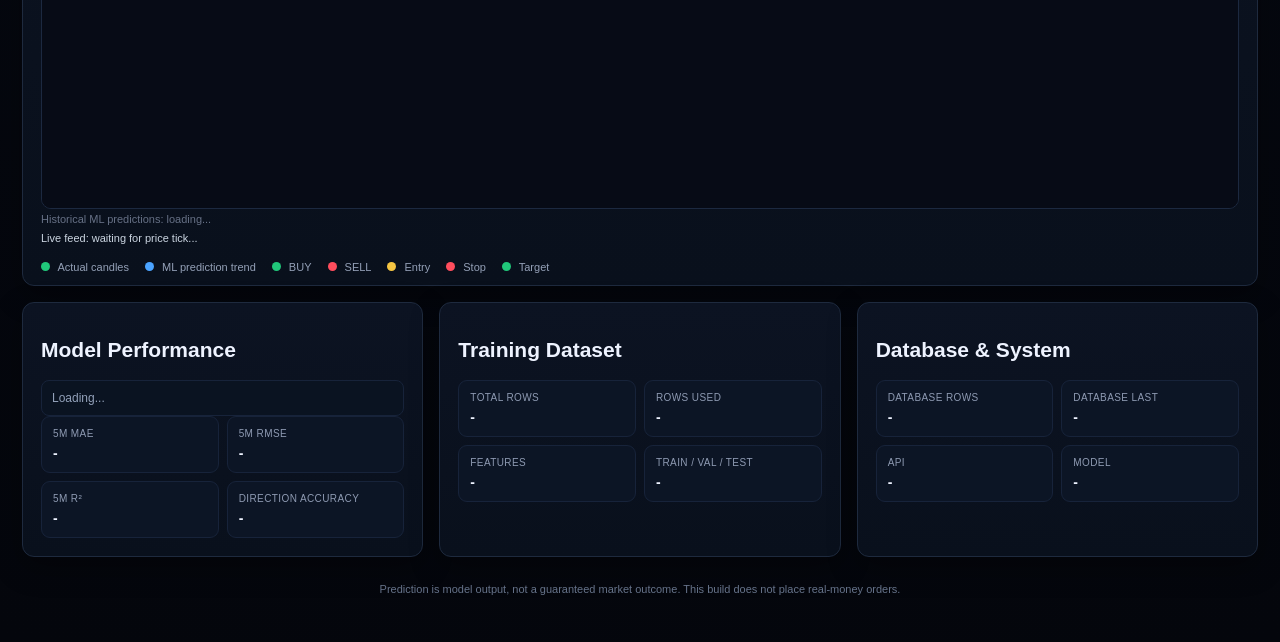
==== commit b5f24863: "Update project" ====
--- a/templates/index.html
+++ b/templates/index.html
@@ -223,11 +223,27 @@
   }catch(e){ setStatus("✗ "+e.message,true); }
 }
 
+function updateMarketStatusLabel(statusText, subText){
+  const label = $("marketStatus");
+  const small = $("marketSub");
+  if(!label) return;
+  label.textContent = statusText || "MARKET STATUS";
+  if(small) small.textContent = subText || "Checking...";
+  const dot = document.querySelector(".market .dot");
+  const isOpen = String(statusText || "").toUpperCase() === "OPEN";
+  if(dot){
+    dot.style.background = isOpen ? "#22c55e" : "#ef4444";
+    dot.style.boxShadow = isOpen ? "0 0 0 5px rgba(34,197,94,0.18)" : "0 0 0 5px rgba(239,68,68,0.18)";
+  }
+}
+
 function renderPrediction(d){
   prediction = d || {};
   const a = d.next_5m || {};
   const b = d.next_10m || {};
   const pl = d.pattern_learning || {};
+  const marketState = String(d.market_status || "CLOSED").toUpperCase();
+  updateMarketStatusLabel(marketState, d.market_subtext || (marketState === "OPEN" ? "Market is open" : "Market is closed"));
 
   if($("currentPrice")) $("currentPrice").textContent=fmt(d.current_price);
   if($("candleTime")) $("candleTime").textContent=(d.timestamp||"-").replace("T"," ");
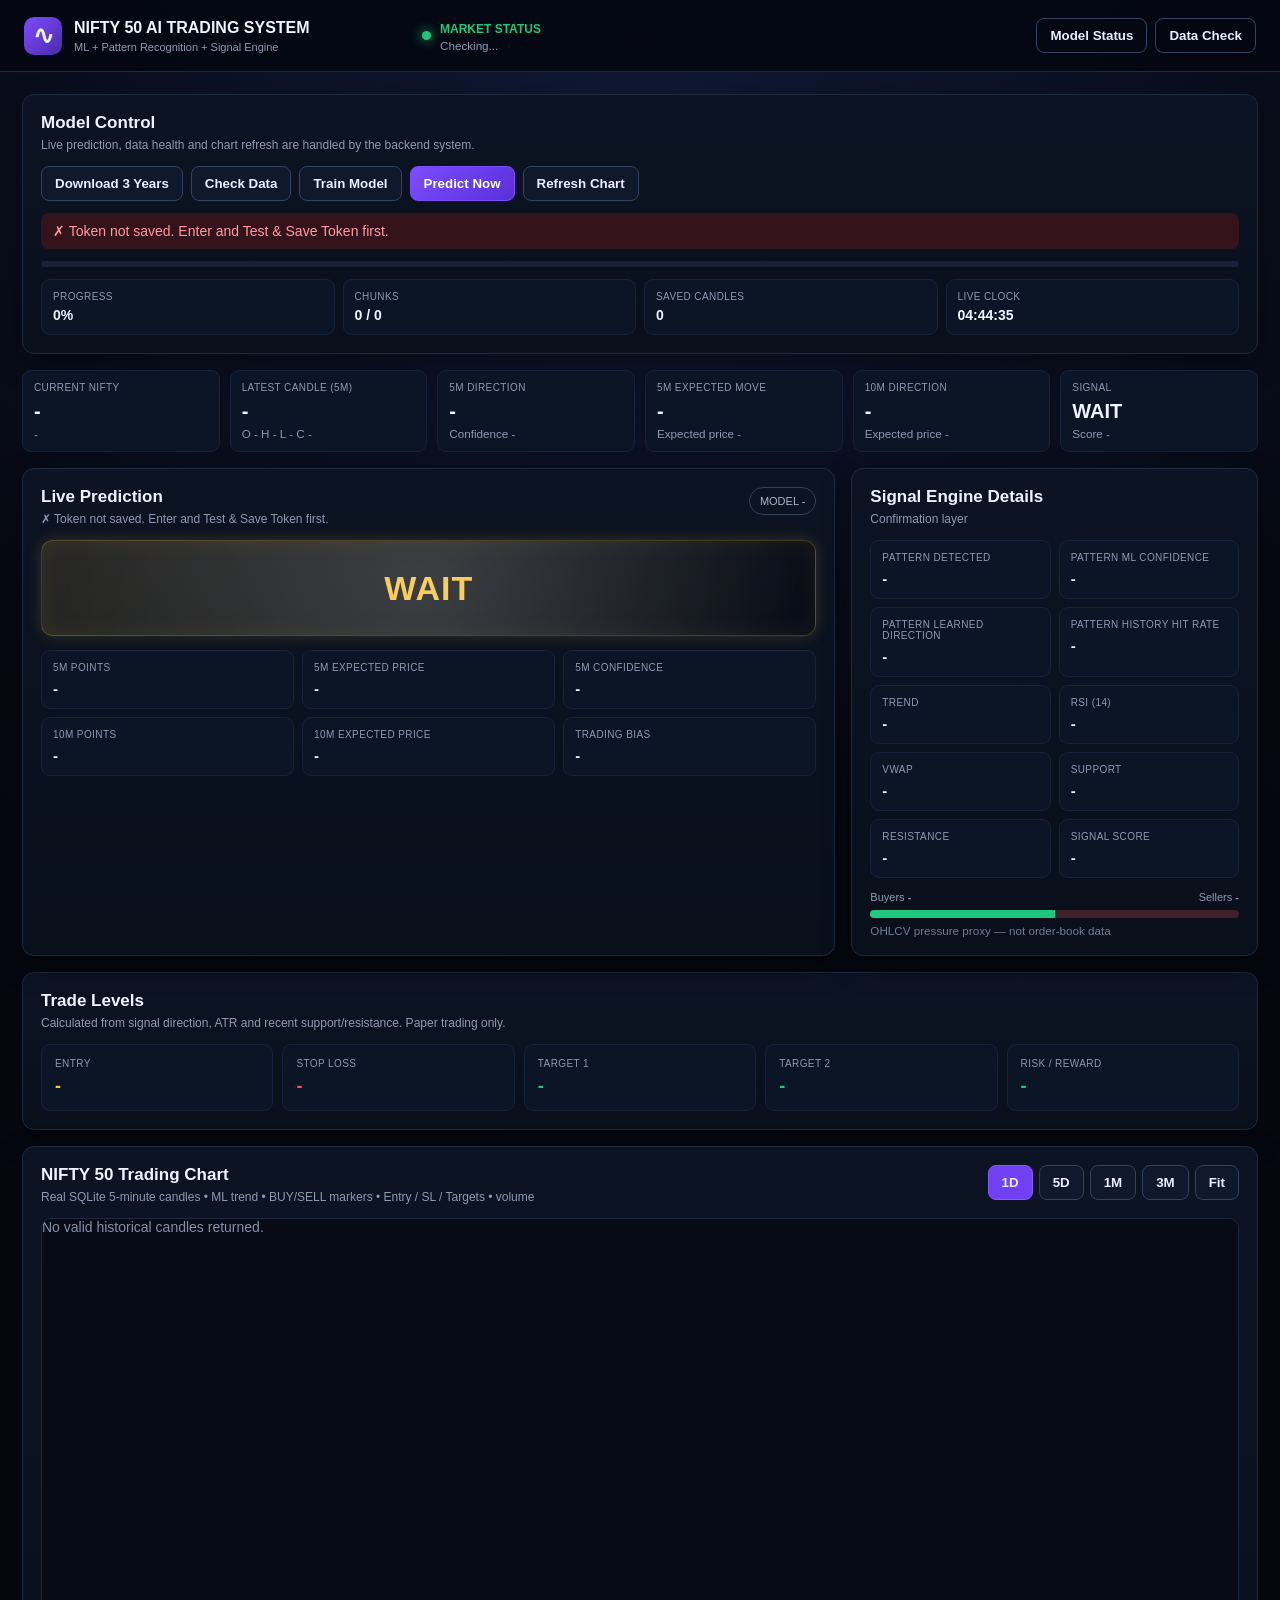
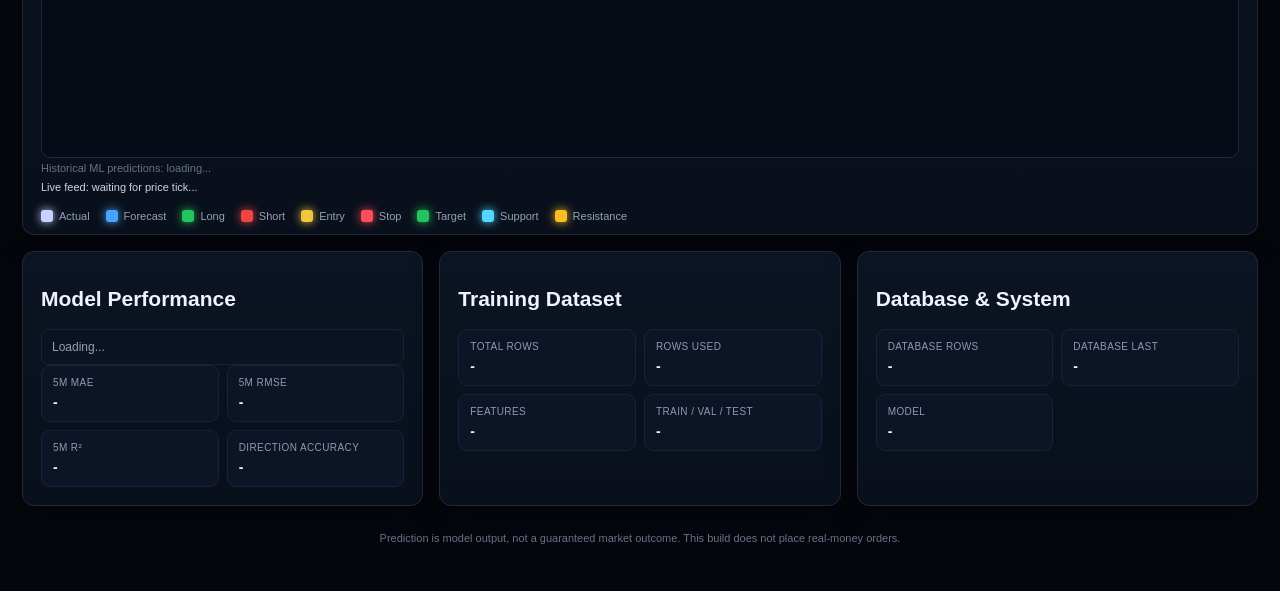
==== commit 3ef5651d: "Update project" ====
--- a/templates/index.html
+++ b/templates/index.html
@@ -11,17 +11,12 @@
 <header class="topbar">
   <div class="brand"><div class="logo">∿</div><div><b>NIFTY 50 AI TRADING SYSTEM</b><span>ML + Pattern Recognition + Signal Engine</span></div></div>
   <div class="market"><span class="dot"></span><div><b id="marketStatus">MARKET STATUS</b><small id="marketSub">Checking...</small></div></div>
-  <div class="top-actions"><button class="ghost" id="modelTab">Model Status</button><button class="ghost" id="dataTab">Data Check</button><span id="tokenBadge" class="badge">Token not saved</span></div>
+  <div class="top-actions"><button class="ghost" id="modelTab">Model Status</button><button class="ghost" id="dataTab">Data Check</button></div>
 </header>
 
 <main class="wrap">
 <section class="control card">
-  <div class="section-head"><div><h2>Upstox Connection & Model Control</h2><p>Token is stored only on the backend server and is not kept in browser local storage.</p></div></div>
-  <div class="token-row">
-    <input id="token" type="password" placeholder="Paste Upstox Analytics Token" autocomplete="off">
-    <button id="testBtn" class="primary">Test & Save Token</button>
-    <button id="clearTokenBtn" class="danger ghost">Clear Token</button>
-  </div>
+  <div class="section-head"><div><h2>Model Control</h2><p>Live prediction, data health and chart refresh are handled by the backend system.</p></div></div>
   <div class="buttons">
     <button id="downloadBtn">Download 3 Years</button>
     <button id="checkBtn">Check Data</button>
@@ -88,17 +83,25 @@
     <div class="range"><button class="rangeBtn active" data-range="1D">1D</button><button class="rangeBtn" data-range="5D">5D</button><button class="rangeBtn" data-range="1M">1M</button><button class="rangeBtn" data-range="3M">3M</button><button id="fitBtn">Fit</button></div>
   </div>
   <div class="chart-wrap"><canvas id="chart"></canvas><div id="chartMsg" class="chart-msg">Loading chart...</div></div>
-  <div id="predictionCount" style="margin:4px 0 7px;font-size:11px;color:#667085">Historical ML predictions: loading...</div>
-  <div id="liveSignalMeta" style="margin:4px 0 7px;font-size:11px;color:#cbd5e1">Live feed: waiting for price tick...</div>
+  <div id="predictionCount" class="chart-pred-note">Historical ML predictions: loading...</div>
+  <div id="liveSignalMeta" class="chart-live-meta">Live feed: waiting for price tick...</div>
   <div class="legend">
-    <span><i class="candle"></i> Actual candles</span><span><i class="pred"></i> ML prediction trend</span><span><i class="buy"></i> BUY</span><span><i class="sell"></i> SELL</span><span><i class="entry"></i> Entry</span><span><i class="sl"></i> Stop</span><span><i class="target"></i> Target</span>
+    <span><i class="candle"></i> Actual</span>
+    <span><i class="pred"></i> Forecast</span>
+    <span><i class="buy"></i> Long</span>
+    <span><i class="sell"></i> Short</span>
+    <span><i class="entry"></i> Entry</span>
+    <span><i class="sl"></i> Stop</span>
+    <span><i class="target"></i> Target</span>
+    <span><i class="support"></i> Support</span>
+    <span><i class="res"></i> Resistance</span>
   </div>
 </section>
 
 <section class="bottom-grid">
   <div class="card"><h2>Model Performance</h2><div id="modelStatus" class="quality">Loading...</div><div class="table-like"><div><span>5M MAE</span><b id="mae5">-</b></div><div><span>5M RMSE</span><b id="rmse5">-</b></div><div><span>5M R²</span><b id="r25">-</b></div><div><span>Direction Accuracy</span><b id="dirAcc">-</b></div></div></div>
   <div class="card"><h2>Training Dataset</h2><div class="table-like"><div><span>Total Rows</span><b id="rowsTotal">-</b></div><div><span>Rows Used</span><b id="rowsUsed">-</b></div><div><span>Features</span><b id="features">-</b></div><div><span>Train / Val / Test</span><b id="split">-</b></div></div></div>
-  <div class="card"><h2>Database & System</h2><div class="table-like"><div><span>Database Rows</span><b id="dbCount">-</b></div><div><span>Database Last</span><b id="dbLast">-</b></div><div><span>API</span><b id="apiState">-</b></div><div><span>Model</span><b id="modelState">-</b></div></div></div>
+  <div class="card"><h2>Database & System</h2><div class="table-like"><div><span>Database Rows</span><b id="dbCount">-</b></div><div><span>Database Last</span><b id="dbLast">-</b></div><div><span>Model</span><b id="modelState">-</b></div></div></div>
 </section>
 
 <div class="footer-note">Prediction is model output, not a guaranteed market outcome. This build does not place real-money orders.</div>
@@ -114,6 +117,7 @@
 let pan = 0;
 let dragging = false;
 let dragX = 0;
+let dragStartPan = 0;
 
 function fmt(v, d=2){
   const n = Number(v);
@@ -242,6 +246,8 @@
   const a = d.next_5m || {};
   const b = d.next_10m || {};
   const pl = d.pattern_learning || {};
+  const trade = d.trade_call || {};
+  const signalText = String(trade.bias || d.signal || "WAIT").toUpperCase();
   const marketState = String(d.market_status || "CLOSED").toUpperCase();
   updateMarketStatusLabel(marketState, d.market_subtext || (marketState === "OPEN" ? "Market is open" : "Market is closed"));
 
@@ -252,24 +258,35 @@
   if($("price5")) $("price5").textContent="Expected "+fmt(a.expected_price);
   if($("dir10")) $("dir10").textContent=b.direction||"-";
   if($("price10")) $("price10").textContent="Expected "+fmt(b.expected_price);
-  if($("signalTop")) $("signalTop").textContent=d.signal||"WAIT";
-  if($("scoreTop")) $("scoreTop").textContent="Score "+fmt(d.signal_score,1);
-  if($("liveSignalMeta")) $("liveSignalMeta").textContent = "Live feed: "+(d.timestamp||"waiting")+" | model accuracy: "+(d.accuracy ? (d.accuracy.direction_accuracy*100).toFixed(1)+"%" : "-");
+  if($("signalTop")) $("signalTop").textContent=signalText;
+  if($("scoreTop")) $("scoreTop").textContent="RR "+fmt(trade.risk_reward ?? d.risk_reward ?? d.levels?.risk_reward ?? 0,2);
+  const retrainState = d.retrain_needed ? "Auto-retrain: needed" : "Auto-retrain: healthy";
+  const patternLabel = d.pattern ? ("Pattern: "+d.pattern) : "Pattern: none";
+  const setupLabel = trade.setup || (signalText === "BUY" ? "Bullish trend continuation" : signalText === "SELL" ? "Bearish trend continuation" : "Wait for confirmation");
+  const tradeMeta = [
+    setupLabel,
+    "Bias "+signalText,
+    "Entry "+fmt(trade.entry ?? d.entry),
+    "SL "+fmt(trade.stop_loss ?? d.stop_loss),
+    "T1 "+fmt(trade.target_1 ?? d.target_1),
+    "RR "+fmt(trade.risk_reward ?? d.risk_reward ?? 0,2)
+  ].join(" • ");
+  if($("liveSignalMeta")) $("liveSignalMeta").textContent = "Live feed: "+(d.timestamp||"waiting")+" | "+tradeMeta+" | "+retrainState+" | "+patternLabel;
 
   if($("points5b")) $("points5b").textContent=(Number(a.expected_points)>=0?"+":"")+fmt(a.expected_points);
   if($("price5b")) $("price5b").textContent=fmt(a.expected_price);
   if($("conf5b")) $("conf5b").textContent=pct(a.confidence);
   if($("points10b")) $("points10b").textContent=(Number(b.expected_points)>=0?"+":"")+fmt(b.expected_points);
   if($("price10b")) $("price10b").textContent=fmt(b.expected_price);
-  if($("bias")) $("bias").textContent=d.signal||"WAIT";
+  if($("bias")) $("bias").textContent=signalText;
   if($("conf5")) $("conf5").textContent="Confidence "+pct(a.confidence);
   if($("modelVersion")) $("modelVersion").textContent="MODEL "+(d.model_version||"-");
 
   if($("signal")){
-    $("signal").textContent=d.signal||"WAIT";
-    $("signal").className="big-signal "+String(d.signal||"WAIT").toLowerCase();
-  }
-  if($("signalTop")) $("signalTop").className=d.signal==="BUY"?"up":d.signal==="SELL"?"down":"";
+    $("signal").textContent=signalText;
+    $("signal").className="big-signal "+String(signalText).toLowerCase();
+  }
+  if($("signalTop")) $("signalTop").className=signalText==="BUY"?"up":signalText==="SELL"?"down":"";
 
   if($("pattern")) $("pattern").textContent=d.pattern||"-";
   if($("patternConf")) $("patternConf").textContent=pl.confidence==null?"-":pct(pl.confidence);
@@ -296,7 +313,12 @@
   drawChart();
 }
 
+let predictionInFlight = false;
+let liveRefreshTimer = null;
+
 async function predictNow(){
+  if(predictionInFlight) return;
+  predictionInFlight = true;
   try{
     await restoreSavedToken();
     const saved=await tokenStatus();
@@ -309,7 +331,18 @@
   }catch(e){
     if($("predictStatus")) $("predictStatus").textContent="✗ "+e.message;
     setStatus("✗ "+e.message,true);
-  }
+  } finally {
+    predictionInFlight = false;
+  }
+}
+
+function scheduleLiveRefresh(){
+  if(liveRefreshTimer) clearInterval(liveRefreshTimer);
+  liveRefreshTimer = setInterval(() => {
+    if(!predictionInFlight){
+      predictNow();
+    }
+  }, 300000);
 }
 
 async function modelStatus(){
@@ -359,6 +392,19 @@
   if(raw==null) return null;
   const d=new Date(raw);
   return Number.isNaN(d.getTime())?null:d;
+}
+function formatAxisLabel(date, rangeKey){
+  if(!date || Number.isNaN(date.getTime())) return "";
+  const range = String(rangeKey || "1D").toUpperCase();
+  const isRangeLong = range !== "1D";
+  return date.toLocaleString("en-IN", {
+    day: "2-digit",
+    month: isRangeLong ? "short" : undefined,
+    year: isRangeLong ? "numeric" : undefined,
+    hour: !isRangeLong ? "2-digit" : undefined,
+    minute: !isRangeLong ? "2-digit" : undefined,
+    hour12: false,
+  });
 }
 function drawChart(){
   const c=$("chart");
@@ -409,7 +455,6 @@
   const extra=(maxP-minP)*0.08||10;
   maxP+=extra;minP-=extra;
 
-  // Leave one slot for next prediction.
   const slots=visible+1;
   const x=i=>pad.l+(i+0.5)*(cw/slots);
   const y=v=>pad.t+(maxP-v)/(maxP-minP)*ch;
@@ -423,11 +468,16 @@
     ctx.fillText(fmt(maxP-(maxP-minP)*i/5,0),8,yy+4);
   }
 
+  const axisRange = String(chartRange || "1D").toUpperCase();
   const step=Math.max(1,Math.floor(visible/8));
   ctx.fillStyle="#8490a8";ctx.font="10px Arial";
   for(let i=0;i<visible;i+=step){
     const t=parseTime(data[i]);
-    if(t)ctx.fillText(t.toLocaleTimeString([], {hour:"2-digit",minute:"2-digit"}),x(i)-20,H-22);
+    if(t){
+      const label = formatAxisLabel(t, axisRange);
+      const labelWidth = Math.max(64, label.length * 4.4);
+      ctx.fillText(label, x(i)-labelWidth/2, H-22);
+    }
   }
 
   const maxVol=Math.max(...data.map(z=>Number(z.volume)||0),1);
@@ -437,9 +487,9 @@
     const bull=cl>=o;
     ctx.strokeStyle=bull?"#20c77a":"#ef4444";
     ctx.fillStyle=bull?"#14b86a":"#ef4444";
-    ctx.lineWidth=1;
+    ctx.lineWidth=1.2;
     ctx.beginPath();ctx.moveTo(xx,y(h));ctx.lineTo(xx,y(l));ctx.stroke();
-    ctx.fillRect(xx-3,top,6,Math.max(2,bot-top));
+    ctx.fillRect(xx-4,top,8,Math.max(2,bot-top));
     const vh=((Number(z.volume)||0)/maxVol)*32;
     ctx.globalAlpha=.25;ctx.fillRect(xx-3,pad.t+ch-vh,6,vh);ctx.globalAlpha=1;
   });
@@ -493,29 +543,99 @@
     ctx.fillText(label10,Math.min(nx+8,W-150),Math.max(34,py10-10));
   }
 
-  // Levels.
-  function level(v,color,label){
+  const signal = String(prediction?.signal || prediction?.trade_call?.bias || "WAIT").toUpperCase();
+  const entryVal = Number(prediction?.entry ?? prediction?.trade_call?.entry);
+  const stopVal = Number(prediction?.stop_loss ?? prediction?.trade_call?.stop_loss);
+  const target1Val = Number(prediction?.target_1 ?? prediction?.trade_call?.target_1);
+  const target2Val = Number(prediction?.target_2 ?? prediction?.trade_call?.target_2);
+  const supportVal=Number(prediction?.support);
+  const resistanceVal=Number(prediction?.resistance);
+
+  if(signal === "BUY" && Number.isFinite(entryVal) && Number.isFinite(target1Val)){
+    const yEntry = y(entryVal), yTarget = y(target1Val), yStop = Number.isFinite(stopVal) ? y(stopVal) : y(entryVal);
+    ctx.fillStyle = "rgba(34, 197, 94, 0.10)";
+    ctx.fillRect(pad.l, Math.min(yEntry, yTarget), cw, Math.abs(yEntry - yTarget));
+    if(Number.isFinite(stopVal)){
+      ctx.strokeStyle = "rgba(255, 77, 93, 0.45)";
+      ctx.beginPath();ctx.moveTo(pad.l, yStop);ctx.lineTo(pad.l+cw, yStop);ctx.stroke();
+    }
+  }
+  if(signal === "SELL" && Number.isFinite(entryVal) && Number.isFinite(target1Val)){
+    const yEntry = y(entryVal), yTarget = y(target1Val), yStop = Number.isFinite(stopVal) ? y(stopVal) : y(entryVal);
+    ctx.fillStyle = "rgba(239, 68, 68, 0.10)";
+    ctx.fillRect(pad.l, Math.min(yEntry, yTarget), cw, Math.abs(yEntry - yTarget));
+    if(Number.isFinite(stopVal)){
+      ctx.strokeStyle = "rgba(34, 197, 94, 0.45)";
+      ctx.beginPath();ctx.moveTo(pad.l, yStop);ctx.lineTo(pad.l+cw, yStop);ctx.stroke();
+    }
+  }
+
+  if(Number.isFinite(supportVal)){
+    const yy=y(supportVal);
+    ctx.strokeStyle="#55d6ff";ctx.lineWidth=1;ctx.setLineDash([2,4]);
+    ctx.beginPath();ctx.moveTo(pad.l,yy);ctx.lineTo(pad.l+cw,yy);ctx.stroke();ctx.setLineDash([]);
+    ctx.fillStyle="#55d6ff";ctx.font="bold 10px Arial";ctx.fillText("SUP "+fmt(supportVal),pad.l+cw+8,yy+4);
+  }
+  if(Number.isFinite(resistanceVal)){
+    const yy=y(resistanceVal);
+    ctx.strokeStyle="#fbbf24";ctx.lineWidth=1;ctx.setLineDash([2,4]);
+    ctx.beginPath();ctx.moveTo(pad.l,yy);ctx.lineTo(pad.l+cw,yy);ctx.stroke();ctx.setLineDash([]);
+    ctx.fillStyle="#fbbf24";ctx.font="bold 10px Arial";ctx.fillText("RES "+fmt(resistanceVal),pad.l+cw+8,yy+4);
+  }
+
+  function level(v,color,label,offset=0){
     v=Number(v);
     if(!Number.isFinite(v)||v<lo||v>hi||v<minP||v>maxP)return;
     const yy=y(v);
-    ctx.strokeStyle=color;ctx.lineWidth=1.3;ctx.setLineDash([7,5]);
+    ctx.strokeStyle=color;ctx.lineWidth=1.5;ctx.setLineDash([7,5]);
     ctx.beginPath();ctx.moveTo(pad.l,yy);ctx.lineTo(pad.l+cw,yy);ctx.stroke();ctx.setLineDash([]);
     ctx.fillStyle=color;ctx.font="bold 10px Arial";
-    ctx.fillText(label+" "+fmt(v),pad.l+cw+8,yy+4);
-  }
-  level(prediction?.entry,"#f5c542","ENTRY");
-  level(prediction?.stop_loss,"#ff4d5d","STOP");
-  level(prediction?.target_1,"#22c55e","T1");
-  level(prediction?.target_2,"#22c55e","T2");
+    ctx.fillText(label+" "+fmt(v),pad.l+cw+8,yy+4+offset);
+  }
+  level(entryVal,"#f5c542","ENTRY",0);
+  level(stopVal,"#ff4d5d","STOP",12);
+  level(target1Val,"#22c55e","T1",0);
+  level(target2Val,"#22c55e","T2",12);
+
+  const patternName=String(prediction?.pattern||"NONE").toUpperCase();
+  if(patternName && patternName !== "NONE"){
+    const endX=pad.l+cw+8;
+    const lineY=pad.t+18;
+    ctx.fillStyle="#d6e4ff";ctx.font="bold 11px Arial";
+    ctx.fillText("PATTERN: "+patternName, endX, lineY);
+    ctx.beginPath();ctx.moveTo(x(data.length-1), y(data[data.length-1].close));ctx.lineTo(endX-10, lineY-10);ctx.strokeStyle="#d6e4ff";ctx.lineWidth=1;ctx.stroke();
+  }
+
+  const signalText = String(prediction?.signal || prediction?.trade_call?.bias || "WAIT").toUpperCase();
+  if(signalText !== "WAIT"){
+    const signalColor=signalText==="BUY"?"#22c55e":signalText==="SELL"?"#ef4444":"#f5c542";
+    const markerPulse = 0.65 + ((Math.sin(Date.now()/220)+1)/2) * 0.35;
+    ctx.save();
+    ctx.globalAlpha = markerPulse;
+    ctx.fillStyle=signalColor;ctx.font="bold 12px Arial";
+    ctx.fillText("SIGNAL "+signalText, pad.l+cw+8, pad.t+40);
+    ctx.fillStyle=signalColor;ctx.beginPath();ctx.arc(nx-10, pad.t+18, 5 + markerPulse * 2, 0, Math.PI*2);ctx.fill();
+    ctx.restore();
+
+    const callText = (prediction?.trade_call?.setup || (signalText === "BUY" ? "LONG SETUP" : "SHORT SETUP")).toUpperCase();
+    ctx.fillStyle=signalColor;ctx.font="bold 11px Arial";
+    ctx.fillText(callText, pad.l+cw+8, pad.t+58);
+  }
 }
 
 async function loadChart(range="1D"){
   chartRange=range;
   try{
     const d=await getJSON("/api/chart-history?range="+encodeURIComponent(range)+"&t="+Date.now());
-    chartData=d.candles||[];
+    chartData=(d.candles||[]).map((c,i)=>({
+      ...c,
+      index: i,
+      prediction: Number.isFinite(Number(c.prediction)) ? Number(c.prediction) : undefined,
+      predictedDirection: c.predictedDirection || "",
+      predictionConfidence: Number.isFinite(Number(c.predictionConfidence)) ? Number(c.predictionConfidence) : undefined,
+      predictedPoints: Number.isFinite(Number(c.predictedPoints)) ? Number(c.predictedPoints) : undefined,
+    }));
     if($("predictionCount"))$("predictionCount").textContent="Historical ML predictions: waiting...";
-    // If the backend has the walk-forward endpoint, use it; otherwise chart still works.
     try{
       const p=await getJSON("/api/chart-predictions?range="+encodeURIComponent(range)+"&t="+Date.now());
       (p.predictions||[]).forEach(z=>{
@@ -541,8 +661,6 @@
 function fit(){pan=0;zoom=1;drawChart();}
 
 function bind(){
-  $("testBtn")?.addEventListener("click",testApi);
-  $("clearTokenBtn")?.addEventListener("click",clearToken);
   $("downloadBtn")?.addEventListener("click",downloadData);
   $("trainBtn")?.addEventListener("click",trainModel);
   $("checkBtn")?.addEventListener("click",checkData);
@@ -558,19 +676,34 @@
 
   const canvas=$("chart");
   if(canvas){
+    canvas.style.cursor="grab";
     canvas.addEventListener("wheel",e=>{
       e.preventDefault();
       zoom=Math.max(1,Math.min(12,zoom*(e.deltaY<0?1.18:.85)));
       drawChart();
     },{passive:false});
-    canvas.addEventListener("mousedown",e=>{dragging=true;dragX=e.clientX});
-    window.addEventListener("mouseup",()=>dragging=false);
+    canvas.addEventListener("mousedown",e=>{
+      dragging=true;
+      dragX=e.clientX;
+      dragStartPan=pan;
+      canvas.style.cursor="grabbing";
+    });
+    window.addEventListener("mouseup",()=>{
+      dragging=false;
+      canvas.style.cursor="grab";
+    });
+    window.addEventListener("mouseleave",()=>{dragging=false; canvas.style.cursor="grab";});
     window.addEventListener("mousemove",e=>{
       if(!dragging||!chartData.length)return;
       const cleanLen=chartData.filter(validCandle).length;
-      pan+=-(e.clientX-dragX)*(cleanLen/Math.max(1,canvas.clientWidth))/zoom;
-      pan=Math.max(0,Math.min(Math.max(0,cleanLen-Math.round(cleanLen/zoom)),pan));
-      dragX=e.clientX;drawChart();
+      if(!cleanLen) return;
+      const visible=Math.max(25,Math.min(cleanLen,Math.round(cleanLen/zoom)));
+      const maxPan=Math.max(0, cleanLen-visible);
+      const deltaX=e.clientX-dragX;
+      const deltaCandles = (deltaX / Math.max(1, canvas.clientWidth)) * visible * 1.2;
+      pan = dragStartPan + deltaCandles;
+      pan=Math.max(0,Math.min(maxPan,pan));
+      drawChart();
     });
     canvas.addEventListener("dblclick",fit);
   }
@@ -591,13 +724,11 @@
   await predictNow();
 }
 boot();
+scheduleLiveRefresh();
 setInterval(poll,1000);
 setInterval(updateLiveClock,1000);
 setInterval(tokenStatus,5000);
 setInterval(modelStatus,10000);
-setInterval(()=>{
-  predictNow();
-},30000);
 </script>
 
 </body>
--- a/static/style.css
+++ b/static/style.css
@@ -1,5 +1,5 @@
 
 :root{--bg:#060912;--panel:#0b1120;--panel2:#0e1628;--line:#1e2a3e;--text:#eef3ff;--muted:#8e9ab2;--purple:#7447ff;--green:#20c77a;--red:#ff4d5d;--yellow:#f5c542;--blue:#4aa3ff}
-*{box-sizing:border-box}body{margin:0;background:radial-gradient(circle at top,#101936 0,#060912 38%,#04060c 100%);color:var(--text);font-family:Inter,Segoe UI,Arial,sans-serif;font-size:14px}.topbar{height:72px;border-bottom:1px solid var(--line);background:#050812eF;display:flex;align-items:center;gap:28px;padding:0 24px;position:sticky;top:0;z-index:20;backdrop-filter:blur(12px)}.brand{display:flex;gap:12px;align-items:center;min-width:370px}.logo{width:38px;height:38px;border-radius:10px;background:linear-gradient(135deg,#7c4dff,#4c2aa9);display:grid;place-items:center;font-size:25px;font-weight:800}.brand b{display:block;font-size:16px}.brand span{display:block;color:var(--muted);font-size:11px;margin-top:4px}.market{display:flex;align-items:center;gap:9px}.dot{width:9px;height:9px;background:var(--green);border-radius:50%;box-shadow:0 0 12px #20c77a}.market b{font-size:12px;color:var(--green)}.market small{display:block;color:var(--muted);margin-top:3px}.top-actions{margin-left:auto;display:flex;align-items:center;gap:8px}.wrap{max-width:1500px;margin:0 auto;padding:22px}.card{background:linear-gradient(180deg,#0c1322,#09101c);border:1px solid var(--line);border-radius:12px;padding:18px;box-shadow:0 10px 30px #0005;margin-bottom:16px}.section-head{display:flex;justify-content:space-between;align-items:flex-start;gap:15px;margin-bottom:14px}.section-head h2{font-size:17px;margin:0 0 5px}.section-head p{color:var(--muted);margin:0;font-size:12px}.token-row{display:grid;grid-template-columns:1fr auto auto;gap:8px}.buttons{display:flex;gap:8px;flex-wrap:wrap;margin-top:10px}input{width:100%;background:#070c16;border:1px solid #26344e;color:#fff;border-radius:8px;padding:12px 13px;outline:none}input:focus{border-color:var(--purple);box-shadow:0 0 0 3px #7447ff20}button{border:1px solid #34435f;background:#10192b;color:#e9edff;border-radius:8px;padding:9px 13px;font-weight:700;cursor:pointer}button:hover{border-color:#7a58ff;transform:translateY(-1px)}button.primary{background:linear-gradient(135deg,#7b4dff,#5a30d8);border-color:#7b4dff;color:white}.ghost{background:transparent}.danger{border-color:#6f2730;color:#ff8b96}.badge{border:1px solid #33415b;border-radius:999px;padding:7px 10px;color:#aab5ca;font-size:11px}.badge.good{border-color:#1c8054;color:#46e29a}.status{margin-top:12px;padding:10px 12px;border-radius:8px;background:#0d1a31;color:#b8c7e8}.status.bad{background:#35131a;color:#ff9ba5}.progress-wrap{height:6px;background:#182136;border-radius:99px;margin-top:12px;overflow:hidden}.progress-wrap div{height:100%;width:0;background:linear-gradient(90deg,#6e3cff,#9c72ff);transition:width .25s}.mini-grid{display:grid;grid-template-columns:repeat(4,1fr);gap:8px;margin-top:12px}.mini-grid>div,.metric,.prediction-grid>div,.engine-grid>div,.table-like>div{background:#0c1525;border:1px solid #17233a;border-radius:9px;padding:11px}.mini-grid span,.metric span,.prediction-grid span,.engine-grid span,.table-like span,.level span{display:block;color:var(--muted);font-size:10px;text-transform:uppercase;letter-spacing:.04em}.mini-grid b{display:block;margin-top:5px}.metric-grid{display:grid;grid-template-columns:repeat(6,1fr);gap:10px;margin-bottom:16px}.metric strong{display:block;font-size:20px;margin-top:7px}.metric small{display:block;color:var(--muted);margin-top:4px}.up{color:var(--green)!important}.down{color:var(--red)!important}.main-grid{display:grid;grid-template-columns:2fr 1fr;gap:16px}.live-card{margin-bottom:16px}.big-signal{font-size:34px;font-weight:900;text-align:center;border-radius:10px;padding:18px;margin:5px 0 14px;background:#111a2b;color:#cbd5e9;border:1px solid #25324a}.big-signal.buy{color:#35e69a;background:#082519;border-color:#1c7650}.big-signal.sell{color:#ff7180;background:#2b0d14;border-color:#7d2634}.prediction-grid{display:grid;grid-template-columns:repeat(3,1fr);gap:8px}.prediction-grid b,.engine-grid b{display:block;margin-top:7px;font-size:15px}.engine-grid{display:grid;grid-template-columns:repeat(2,1fr);gap:8px}.pressure{margin-top:13px}.pressure>div:first-child{display:flex;justify-content:space-between;color:var(--muted);font-size:11px}.pressurebar{height:8px;background:#40202a;border-radius:99px;overflow:hidden;margin-top:7px}.pressurebar i{display:block;height:100%;background:var(--green);width:50%;transition:width .3s}.pressure small{display:block;color:#6f7d95;margin-top:6px}.levels-grid{display:grid;grid-template-columns:repeat(5,1fr);gap:9px}.level{background:#0c1525;border:1px solid #17233a;border-radius:9px;padding:13px}.level b{display:block;margin-top:7px;font-size:18px}.level.entry b{color:var(--yellow)}.level.stop b{color:var(--red)}.level.target b,.level.rr b{color:var(--green)}.chart-card{padding-bottom:12px}.range{display:flex;gap:6px;flex-wrap:wrap}.range button.active{background:#7040f5;border-color:#845cff}.chart-wrap{height:540px;position:relative;border:1px solid #1c2940;border-radius:10px;overflow:hidden;background:#070b16}.chart-wrap canvas{width:100%;height:100%;display:block}.chart-msg{position:absolute;inset:0;display:grid;place-items:center;color:#8290aa;pointer-events:none}.legend{display:flex;gap:16px;flex-wrap:wrap;color:#94a0b7;font-size:11px;padding-top:10px}.legend i{display:inline-block;width:9px;height:9px;border-radius:50%;margin-right:5px;background:#20c77a}.legend .pred{background:#4aa3ff}.legend .buy{background:#20c77a}.legend .sell{background:#ff4d5d}.legend .entry{background:#f5c542}.legend .sl{background:#ff4d5d}.legend .target{background:#20c77a}.bottom-grid{display:grid;grid-template-columns:repeat(3,1fr);gap:16px}.table-like{display:grid;grid-template-columns:1fr 1fr;gap:8px}.table-like b{display:block;margin-top:6px}.quality{color:#92a0b9;background:#0a1321;border:1px solid #17233a;border-radius:8px;padding:10px;font-size:12px}.footer-note{text-align:center;color:#66738a;padding:10px 0 25px;font-size:11px}
+*{box-sizing:border-box}body{margin:0;background:radial-gradient(circle at top,#101936 0,#060912 38%,#04060c 100%);color:var(--text);font-family:Inter,Segoe UI,Arial,sans-serif;font-size:14px}.topbar{height:72px;border-bottom:1px solid var(--line);background:#050812eF;display:flex;align-items:center;gap:28px;padding:0 24px;position:sticky;top:0;z-index:20;backdrop-filter:blur(12px);-webkit-backdrop-filter:blur(12px)}.brand{display:flex;gap:12px;align-items:center;min-width:370px}.logo{width:38px;height:38px;border-radius:10px;background:linear-gradient(135deg,#7c4dff,#4c2aa9);display:grid;place-items:center;font-size:25px;font-weight:800}.brand b{display:block;font-size:16px}.brand span{display:block;color:var(--muted);font-size:11px;margin-top:4px}.market{display:flex;align-items:center;gap:9px}.dot{width:9px;height:9px;background:var(--green);border-radius:50%;box-shadow:0 0 12px #20c77a}.market b{font-size:12px;color:var(--green)}.market small{display:block;color:var(--muted);margin-top:3px}.top-actions{margin-left:auto;display:flex;align-items:center;gap:8px}.wrap{max-width:1500px;margin:0 auto;padding:22px}.card{background:linear-gradient(180deg,#0c1322,#09101c);border:1px solid var(--line);border-radius:12px;padding:18px;box-shadow:0 10px 30px #0005;margin-bottom:16px}.section-head{display:flex;justify-content:space-between;align-items:flex-start;gap:15px;margin-bottom:14px}.section-head h2{font-size:17px;margin:0 0 5px}.section-head p{color:var(--muted);margin:0;font-size:12px}.token-row{display:grid;grid-template-columns:1fr auto auto;gap:8px}.buttons{display:flex;gap:8px;flex-wrap:wrap;margin-top:10px}input{width:100%;background:#070c16;border:1px solid #26344e;color:#fff;border-radius:8px;padding:12px 13px;outline:none}input:focus{border-color:var(--purple);box-shadow:0 0 0 3px #7447ff20}button{border:1px solid #34435f;background:#10192b;color:#e9edff;border-radius:8px;padding:9px 13px;font-weight:700;cursor:pointer}button:hover{border-color:#7a58ff;transform:translateY(-1px)}button.primary{background:linear-gradient(135deg,#7b4dff,#5a30d8);border-color:#7b4dff;color:white}.ghost{background:transparent}.danger{border-color:#6f2730;color:#ff8b96}.badge{border:1px solid #33415b;border-radius:999px;padding:7px 10px;color:#aab5ca;font-size:11px}.badge.good{border-color:#1c8054;color:#46e29a}.status{margin-top:12px;padding:10px 12px;border-radius:8px;background:#0d1a31;color:#b8c7e8}.status.bad{background:#35131a;color:#ff9ba5}.progress-wrap{height:6px;background:#182136;border-radius:99px;margin-top:12px;overflow:hidden}.progress-wrap div{height:100%;width:0;background:linear-gradient(90deg,#6e3cff,#9c72ff);transition:width .25s}.mini-grid{display:grid;grid-template-columns:repeat(4,1fr);gap:8px;margin-top:12px}.mini-grid>div,.metric,.prediction-grid>div,.engine-grid>div,.table-like>div{background:#0c1525;border:1px solid #17233a;border-radius:9px;padding:11px}.mini-grid span,.metric span,.prediction-grid span,.engine-grid span,.table-like span,.level span{display:block;color:var(--muted);font-size:10px;text-transform:uppercase;letter-spacing:.04em}.mini-grid b{display:block;margin-top:5px}.metric-grid{display:grid;grid-template-columns:repeat(6,1fr);gap:10px;margin-bottom:16px}.metric strong{display:block;font-size:20px;margin-top:7px}.metric small{display:block;color:var(--muted);margin-top:4px}.up{color:var(--green)!important}.down{color:var(--red)!important}.main-grid{display:grid;grid-template-columns:2fr 1fr;gap:16px}.live-card{margin-bottom:16px}.big-signal{font-size:34px;font-weight:900;text-align:center;border-radius:12px;padding:18px;margin:5px 0 14px;background:linear-gradient(135deg,rgba(17,26,43,.9),rgba(8,12,22,.95));color:#dfe7ff;border:1px solid rgba(148,163,184,.22);position:relative;overflow:hidden;letter-spacing:1px;display:grid;place-items:center;min-height:96px;box-shadow:inset 0 0 24px rgba(255,255,255,.04)}.big-signal::after{content:"";position:absolute;inset:-30%;background:radial-gradient(circle,rgba(255,255,255,.16),transparent 62%);animation:pulse-signal 2.2s ease-in-out infinite}.big-signal.buy{color:#8df2bf;background:linear-gradient(135deg,rgba(34,197,94,.22),rgba(7,11,22,.96));border-color:rgba(34,197,94,.42);box-shadow:0 0 16px rgba(34,197,94,.24),inset 0 0 24px rgba(34,197,94,.12)}.big-signal.sell{color:#ffb3ba;background:linear-gradient(135deg,rgba(239,68,68,.18),rgba(7,11,22,.96));border-color:rgba(239,68,68,.38);box-shadow:0 0 16px rgba(239,68,68,.22),inset 0 0 24px rgba(239,68,68,.08)}.big-signal.wait{color:#f5c542;background:linear-gradient(135deg,rgba(245,197,66,.12),rgba(7,11,22,.96));border-color:rgba(245,197,66,.25);box-shadow:0 0 16px rgba(245,197,66,.18),inset 0 0 24px rgba(245,197,66,.08)}@keyframes pulse-signal{0%{transform:scale(.78);opacity:.2}50%{transform:scale(1);opacity:.45}100%{transform:scale(1.08);opacity:.2}}.prediction-grid{display:grid;grid-template-columns:repeat(3,1fr);gap:8px}.prediction-grid b,.engine-grid b{display:block;margin-top:7px;font-size:15px}.engine-grid{display:grid;grid-template-columns:repeat(2,1fr);gap:8px}.pressure{margin-top:13px}.pressure>div:first-child{display:flex;justify-content:space-between;color:var(--muted);font-size:11px}.pressurebar{height:8px;background:#40202a;border-radius:99px;overflow:hidden;margin-top:7px}.pressurebar i{display:block;height:100%;background:var(--green);width:50%;transition:width .3s}.pressure small{display:block;color:#6f7d95;margin-top:6px}.levels-grid{display:grid;grid-template-columns:repeat(5,1fr);gap:9px}.level{background:#0c1525;border:1px solid #17233a;border-radius:9px;padding:13px}.level b{display:block;margin-top:7px;font-size:18px}.level.entry b{color:var(--yellow)}.level.stop b{color:var(--red)}.level.target b,.level.rr b{color:var(--green)}.chart-card{padding-bottom:12px}.range{display:flex;gap:6px;flex-wrap:wrap}.range button.active{background:#7040f5;border-color:#845cff}.chart-wrap{height:540px;position:relative;border:1px solid #1c2940;border-radius:10px;overflow:hidden;background:#070b16}.chart-wrap canvas{width:100%;height:100%;display:block;cursor:grab;touch-action:none}.chart-wrap canvas:active{cursor:grabbing}.chart-msg{position:absolute;inset:0;display:grid;place-items:center;color:#8290aa;pointer-events:none}.chart-pred-note,.chart-live-meta{margin:4px 0 7px;font-size:11px}.chart-pred-note{color:#667085}.chart-live-meta{color:#cbd5e1}.legend{display:flex;gap:16px;flex-wrap:wrap;color:#94a0b7;font-size:11px;padding-top:10px}.legend span{display:inline-flex;align-items:center;gap:6px}.legend i{display:inline-block;width:12px;height:12px;border-radius:3px;box-shadow:0 0 10px currentColor}.legend .candle{background:#c7d2fe;color:#c7d2fe}.legend .pred{background:#4aa3ff;color:#4aa3ff}.legend .buy{background:#22c55e;color:#22c55e}.legend .sell{background:#ef4444;color:#ef4444}.legend .entry{background:#f5c542;color:#f5c542}.legend .sl{background:#ff4d5d;color:#ff4d5d}.legend .target{background:#22c55e;color:#22c55e}.legend .support{background:#55d6ff;color:#55d6ff}.legend .res{background:#fbbf24;color:#fbbf24}.bottom-grid{display:grid;grid-template-columns:repeat(3,1fr);gap:16px}.table-like{display:grid;grid-template-columns:1fr 1fr;gap:8px}.table-like b{display:block;margin-top:6px}.quality{color:#92a0b9;background:#0a1321;border:1px solid #17233a;border-radius:8px;padding:10px;font-size:12px}.footer-note{text-align:center;color:#66738a;padding:10px 0 25px;font-size:11px}
 @media(max-width:1100px){.metric-grid{grid-template-columns:repeat(3,1fr)}.main-grid{grid-template-columns:1fr}.bottom-grid{grid-template-columns:1fr 1fr}.brand{min-width:auto}.topbar{gap:12px}.top-actions{display:none}}
 @media(max-width:700px){.wrap{padding:12px}.topbar{height:auto;min-height:64px;padding:10px 12px}.brand b{font-size:13px}.market{display:none}.token-row{grid-template-columns:1fr}.metric-grid{grid-template-columns:1fr 1fr}.mini-grid,.prediction-grid,.engine-grid,.levels-grid,.bottom-grid{grid-template-columns:1fr 1fr}.chart-wrap{height:430px}.section-head{flex-direction:column}.range{align-self:flex-start}}
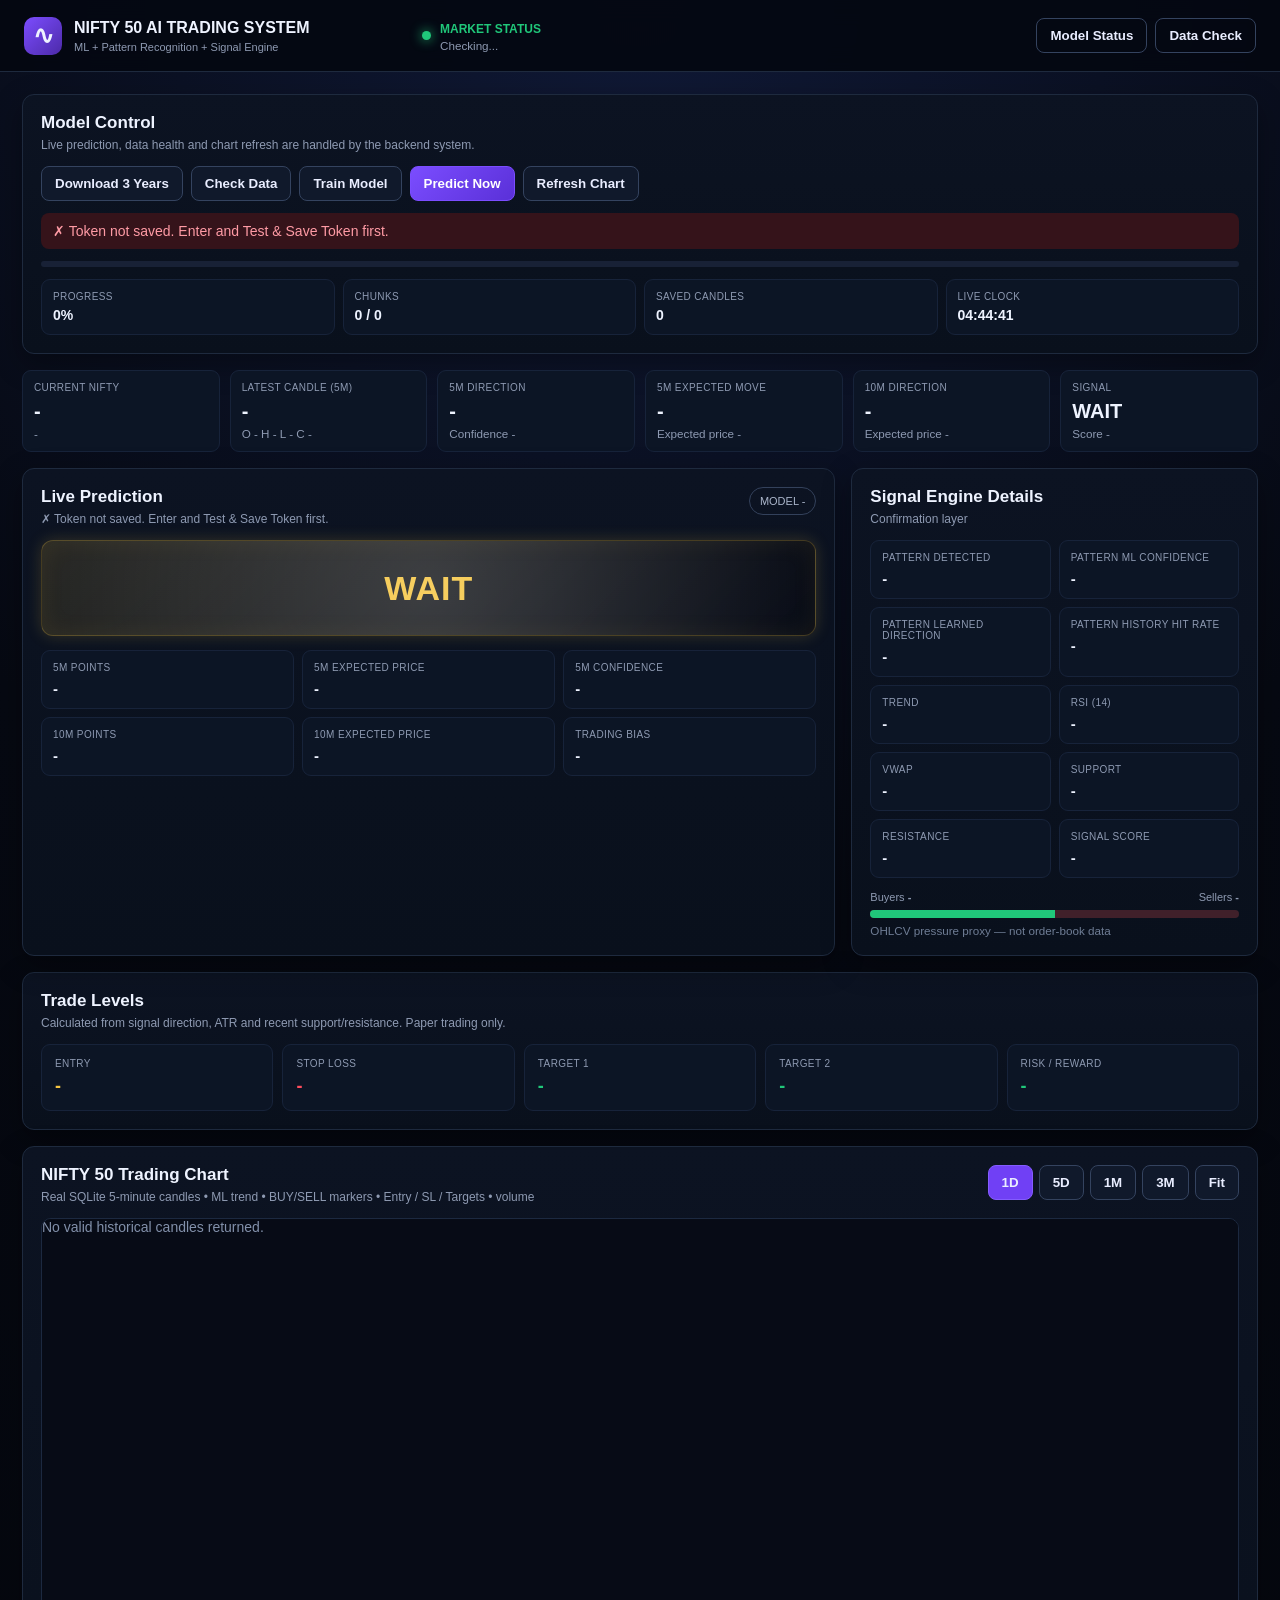
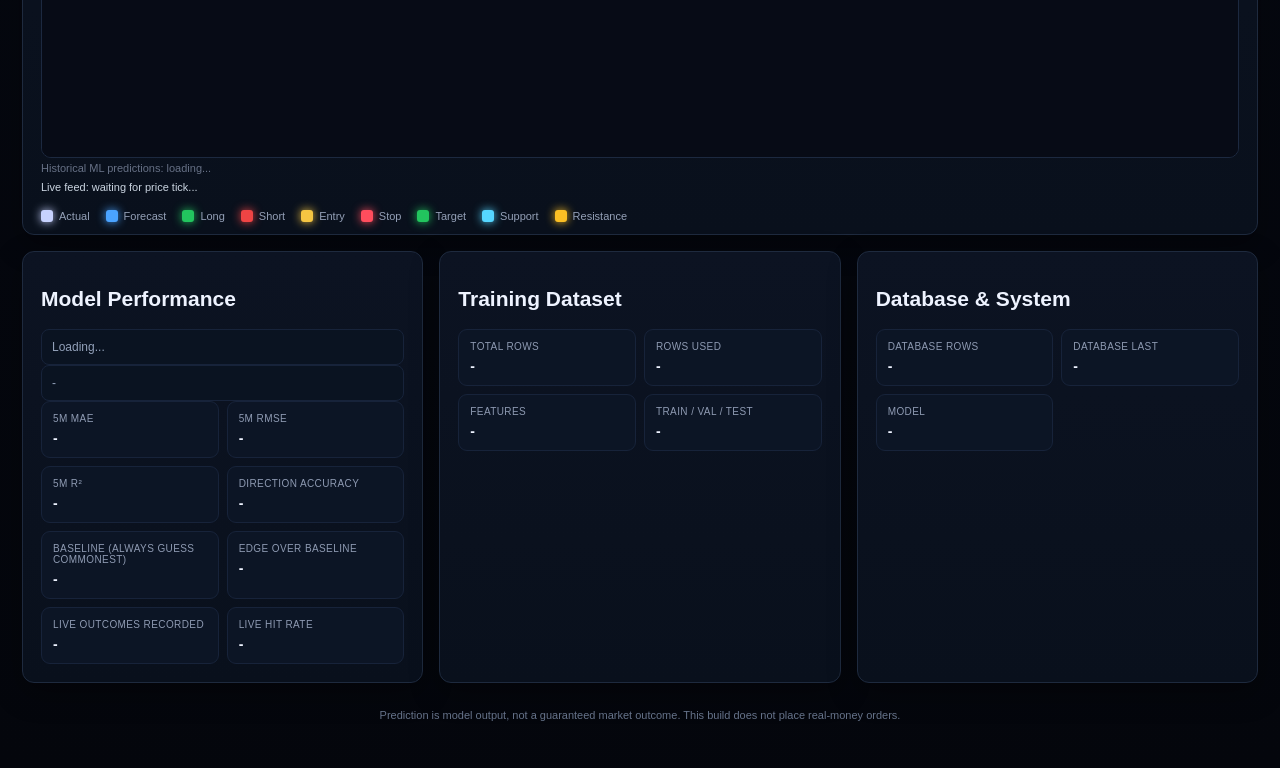
==== commit c7ec47a5: "Update project changes by claud" ====
--- a/templates/index.html
+++ b/templates/index.html
@@ -13,6 +13,10 @@
   <div class="market"><span class="dot"></span><div><b id="marketStatus">MARKET STATUS</b><small id="marketSub">Checking...</small></div></div>
   <div class="top-actions"><button class="ghost" id="modelTab">Model Status</button><button class="ghost" id="dataTab">Data Check</button></div>
 </header>
+<!-- Sits above everything. The gate that suppresses trade signals is silent by
+     design, so without this the screen looks like a normal dashboard that just
+     happens to always say WAIT. -->
+<div id="edgeBanner" style="display:none;padding:10px 16px;font:600 13px/1.5 system-ui,sans-serif;text-align:center"></div>
 
 <main class="wrap">
 <section class="control card">
@@ -99,7 +103,7 @@
 </section>
 
 <section class="bottom-grid">
-  <div class="card"><h2>Model Performance</h2><div id="modelStatus" class="quality">Loading...</div><div class="table-like"><div><span>5M MAE</span><b id="mae5">-</b></div><div><span>5M RMSE</span><b id="rmse5">-</b></div><div><span>5M R²</span><b id="r25">-</b></div><div><span>Direction Accuracy</span><b id="dirAcc">-</b></div></div></div>
+  <div class="card"><h2>Model Performance</h2><div id="modelStatus" class="quality">Loading...</div><div id="modelVerdict" class="quality">-</div><div class="table-like"><div><span>5M MAE</span><b id="mae5">-</b></div><div><span>5M RMSE</span><b id="rmse5">-</b></div><div><span>5M R²</span><b id="r25">-</b></div><div><span>Direction Accuracy</span><b id="dirAcc">-</b></div><div><span>Baseline (always guess commonest)</span><b id="dirBase">-</b></div><div><span>Edge over baseline</span><b id="dirEdge">-</b></div><div><span>Live outcomes recorded</span><b id="fbSamples">-</b></div><div><span>Live hit rate</span><b id="fbAcc">-</b></div></div><div id="verdictReasons" class="note"></div></div>
   <div class="card"><h2>Training Dataset</h2><div class="table-like"><div><span>Total Rows</span><b id="rowsTotal">-</b></div><div><span>Rows Used</span><b id="rowsUsed">-</b></div><div><span>Features</span><b id="features">-</b></div><div><span>Train / Val / Test</span><b id="split">-</b></div></div></div>
   <div class="card"><h2>Database & System</h2><div class="table-like"><div><span>Database Rows</span><b id="dbCount">-</b></div><div><span>Database Last</span><b id="dbLast">-</b></div><div><span>Model</span><b id="modelState">-</b></div></div></div>
 </section>
@@ -110,24 +114,35 @@
 
 <script>
 const $ = id => document.getElementById(id);
+// Shared by drawChart and the wheel handler, so it cannot live inside drawChart.
+const pad = {l:62,r:165,t:24,b:62};
 let prediction = null;
 let chartData = [];
 let chartRange = "1D";
+let chartContext = {};
 let zoom = 1;
 let pan = 0;
 let dragging = false;
 let dragX = 0;
 let dragStartPan = 0;
 
+// Number(null) is 0 and Number("") is 0, both of which are finite. Without an
+// explicit null check a missing value renders as a confident "0.00" — an
+// undefined VWAP looked like a VWAP of zero and an unmeasured accuracy looked
+// like a measured 0.0%.
+function _blank(v){ return v === null || v === undefined || v === ""; }
 function fmt(v, d=2){
+  if(_blank(v)) return "-";
   const n = Number(v);
   return Number.isFinite(n) ? n.toLocaleString("en-IN",{minimumFractionDigits:d,maximumFractionDigits:d}) : "-";
 }
 function pct(v){
+  if(_blank(v)) return "-";
   const n = Number(v);
   return Number.isFinite(n) ? (n*100).toFixed(1)+"%" : "-";
 }
 function num(v){
+  if(_blank(v)) return "-";
   const n = Number(v);
   return Number.isFinite(n) ? n.toLocaleString("en-IN") : "-";
 }
@@ -241,10 +256,37 @@
   }
 }
 
+function renderEdgeBanner(q){
+  const el=$("edgeBanner");
+  if(!el) return;
+  const acc=q.validation_directional_accuracy, base=q.validation_directional_baseline;
+  if(q.tradeable){
+    el.style.display="block";
+    el.style.background="#0f2e1a"; el.style.color="#5ee08a";
+    el.textContent="Edge detected ("+pct(acc)+" vs "+pct(base)+" baseline, "+fmt(q.edge_sigmas,1)+" sigma). Paper-trade before risking money.";
+    return;
+  }
+  el.style.display="block";
+  el.style.background="#3a1113"; el.style.color="#ff9a9a";
+  const detail = (acc!=null&&base!=null)
+    ? " Direction "+pct(acc)+" vs "+pct(base)+" baseline = "+fmt(q.edge_sigmas,1)+" sigma; "+fmt(q.minimum_edge_sigmas,1)+" sigma required."
+    : "";
+  el.textContent="⚠ "+(q.verdict||"No edge verdict — retrain.")+detail+" Trade signals are switched off.";
+}
+
 function renderPrediction(d){
   prediction = d || {};
   const a = d.next_5m || {};
   const b = d.next_10m || {};
+  renderEdgeBanner(d.model_quality || {});
+  const forecastAvailable = d.model_quality?.trade_signals_enabled !== false && a.available !== false;
+  // Say *why* the forecast is withheld. "Validation insufficient" reads like a
+  // transient loading state; the gate is closed because the model failed its
+  // edge test, and the trader needs to know that is the reason.
+  const gateReason = d.model_quality?.tradeable === false
+    ? "Blocked — no proven edge"
+    : "Validation insufficient";
+  const forecastText = forecastAvailable ? null : gateReason;
   const pl = d.pattern_learning || {};
   const trade = d.trade_call || {};
   const signalText = String(trade.bias || d.signal || "WAIT").toUpperCase();
@@ -253,11 +295,15 @@
 
   if($("currentPrice")) $("currentPrice").textContent=fmt(d.current_price);
   if($("candleTime")) $("candleTime").textContent=(d.timestamp||"-").replace("T"," ");
-  if($("dir5")) $("dir5").textContent=a.direction||"-";
-  if($("points5")) $("points5").textContent=(Number(a.expected_points)>=0?"+":"")+fmt(a.expected_points);
-  if($("price5")) $("price5").textContent="Expected "+fmt(a.expected_price);
-  if($("dir10")) $("dir10").textContent=b.direction||"-";
-  if($("price10")) $("price10").textContent="Expected "+fmt(b.expected_price);
+  if($("ohlc")){
+    const lc = d.latest_candle || {};
+    $("ohlc").textContent = "O "+fmt(lc.open)+"  H "+fmt(lc.high)+"  L "+fmt(lc.low)+"  C "+fmt(lc.close);
+  }
+  if($("dir5")) $("dir5").textContent=forecastText || a.direction||"-";
+  if($("points5")) $("points5").textContent=forecastText || ((Number(a.expected_points)>=0?"+":"")+fmt(a.expected_points));
+  if($("price5")) $("price5").textContent=forecastText || ("Expected "+fmt(a.expected_price));
+  if($("dir10")) $("dir10").textContent=forecastText || b.direction||"-";
+  if($("price10")) $("price10").textContent=forecastText || ("Expected "+fmt(b.expected_price));
   if($("signalTop")) $("signalTop").textContent=signalText;
   if($("scoreTop")) $("scoreTop").textContent="RR "+fmt(trade.risk_reward ?? d.risk_reward ?? d.levels?.risk_reward ?? 0,2);
   const retrainState = d.retrain_needed ? "Auto-retrain: needed" : "Auto-retrain: healthy";
@@ -273,11 +319,11 @@
   ].join(" • ");
   if($("liveSignalMeta")) $("liveSignalMeta").textContent = "Live feed: "+(d.timestamp||"waiting")+" | "+tradeMeta+" | "+retrainState+" | "+patternLabel;
 
-  if($("points5b")) $("points5b").textContent=(Number(a.expected_points)>=0?"+":"")+fmt(a.expected_points);
-  if($("price5b")) $("price5b").textContent=fmt(a.expected_price);
-  if($("conf5b")) $("conf5b").textContent=pct(a.confidence);
-  if($("points10b")) $("points10b").textContent=(Number(b.expected_points)>=0?"+":"")+fmt(b.expected_points);
-  if($("price10b")) $("price10b").textContent=fmt(b.expected_price);
+  if($("points5b")) $("points5b").textContent=forecastText || ((Number(a.expected_points)>=0?"+":"")+fmt(a.expected_points));
+  if($("price5b")) $("price5b").textContent=forecastText || fmt(a.expected_price);
+  if($("conf5b")) $("conf5b").textContent=forecastText || pct(a.confidence);
+  if($("points10b")) $("points10b").textContent=forecastText || ((Number(b.expected_points)>=0?"+":"")+fmt(b.expected_points));
+  if($("price10b")) $("price10b").textContent=forecastText || fmt(b.expected_price);
   if($("bias")) $("bias").textContent=signalText;
   if($("conf5")) $("conf5").textContent="Confidence "+pct(a.confidence);
   if($("modelVersion")) $("modelVersion").textContent="MODEL "+(d.model_version||"-");
@@ -288,13 +334,21 @@
   }
   if($("signalTop")) $("signalTop").className=signalText==="BUY"?"up":signalText==="SELL"?"down":"";
 
-  if($("pattern")) $("pattern").textContent=d.pattern||"-";
+  // The candlestick pattern and the multi-bar chart structure are different
+  // things, and the hit rate below belongs to the candlestick one. Showing the
+  // structure's name next to the candle pattern's hit rate is what the backend
+  // used to do.
+  if($("pattern")) $("pattern").textContent=
+    (d.candle_pattern||d.pattern||"-") +
+    (d.structure_pattern && d.structure_pattern!=="NONE" ? "  /  "+d.structure_pattern : "");
   if($("patternConf")) $("patternConf").textContent=pl.confidence==null?"-":pct(pl.confidence);
   if($("patternDir")) $("patternDir").textContent=pl.direction||"-";
-  if($("patternHit")) $("patternHit").textContent=pl.historical_hit_rate==null?"-":pct(pl.historical_hit_rate);
+  if($("patternHit")) $("patternHit").textContent=pl.historical_hit_rate==null?"-":pct(pl.historical_hit_rate)+" ("+(pl.pattern||"?")+")";
   if($("trend")) $("trend").textContent=d.trend||"-";
   if($("rsi")) $("rsi").textContent=fmt(d.rsi);
-  if($("vwap")) $("vwap").textContent=fmt(d.vwap);
+  // vwap is null for the index (no volume). fmt() now renders that as "-"
+  // instead of "0.00"; the note explains why.
+  if($("vwap")) $("vwap").textContent=d.vwap==null ? "n/a (index)" : fmt(d.vwap);
   if($("support")) $("support").textContent=fmt(d.support);
   if($("resistance")) $("resistance").textContent=fmt(d.resistance);
   if($("score")) $("score").textContent=fmt(d.signal_score,1);
@@ -309,7 +363,7 @@
   if($("target2")) $("target2").textContent=fmt(d.target_2);
   if($("rr")) $("rr").textContent = Number(d.risk_reward) ? fmt(d.risk_reward,2) : "-";
 
-  if($("predictStatus")) $("predictStatus").textContent="✓ Live prediction updated";
+  if($("predictStatus")) $("predictStatus").textContent=forecastText ? "Model validation is below the safety threshold; forecast withheld." : "✓ Live prediction updated";
   drawChart();
 }
 
@@ -356,12 +410,36 @@
     if($("modelStatus")) $("modelStatus").textContent="✓ MODEL "+(m.model_version||"-")+" READY";
     if($("modelVersion")) $("modelVersion").textContent="MODEL "+(m.model_version||"-");
     if($("modelState")) $("modelState").textContent="Loaded "+(m.model_version||"-");
+
+    // These four come from the model's own held-out test slice, not from the
+    // live feedback ledger. They used to be filled from /api/model-feedback,
+    // which meant "5M R²" was actually showing a live direction-hit ratio.
+    const m5=(m.metrics||{})["5m"]||{};
+    const md=(m.metrics||{}).direction||{};
+    if($("mae5")) $("mae5").textContent=fmt(m5.MAE,2);
+    if($("rmse5")) $("rmse5").textContent=fmt(m5.RMSE,2);
+    if($("r25")) $("r25").textContent=fmt(m5.R2,4);
+    if($("dirAcc")) $("dirAcc").textContent=pct(md.Accuracy);
+    if($("dirBase")) $("dirBase").textContent=pct(md.Baseline);
+    if($("dirEdge")) $("dirEdge").textContent=
+      md.Edge==null ? "-" : (md.Edge>=0?"+":"")+(md.Edge*100).toFixed(2)+"% ("+fmt(md.EdgeSigmas,1)+" sigma)";
+
+    const v=m.verdict||{};
+    const vd=$("modelVerdict");
+    if(vd){
+      vd.textContent = v.headline || "Retrain to get an edge verdict.";
+      vd.className = "quality "+(v.tradeable ? "ok" : "bad");
+    }
+    if($("verdictReasons")) $("verdictReasons").innerHTML =
+      (v.reasons||[]).map(r=>"• "+r.replace(/</g,"&lt;")).join("<br>");
+
     const fb=await getJSON("/api/model-feedback?t="+Date.now());
     const s=fb.summary||{};
-    if($("mae5")) $("mae5").textContent=fmt(s.mae,4);
-    if($("dirAcc")) $("dirAcc").textContent=(s.direction_accuracy*100).toFixed(1)+"%";
-    if($("rmse5")) $("rmse5").textContent=fmt(s.mape,4);
-    if($("r25")) $("r25").textContent=fmt(s.direction_accuracy,4);
+    // Live feedback is its own thing and is usually empty. It must never be
+    // rendered as a model metric, and an absent accuracy must read as unknown
+    // rather than as 0.0%.
+    if($("fbSamples")) $("fbSamples").textContent=num(s.samples);
+    if($("fbAcc")) $("fbAcc").textContent=s.has_data ? pct(s.direction_accuracy) : "no data yet";
   }catch(e){}
 }
 async function stats(){
@@ -428,12 +506,11 @@
   }
   if($("chartMsg"))$("chartMsg").style.display="none";
 
-  const pad={l:62,r:165,t:24,b:62};
   const cw=W-pad.l-pad.r,ch=H-pad.t-pad.b;
   const n=dataAll.length;
-  const visible=Math.max(25,Math.min(n,Math.round(n/zoom)));
-  const start=Math.max(0,Math.min(n-visible,Math.round(pan)));
-  const data=dataAll.slice(start,start+visible);
+  const targetVisible = Math.max(24, Math.min(n, Math.round(n / Math.max(1, zoom))));
+  const start = Math.max(0, Math.min(n - targetVisible, Math.round(pan)));
+  const data = dataAll.slice(start, start + targetVisible);
 
   let maxP=Math.max(...data.map(z=>Number(z.high)));
   let minP=Math.min(...data.map(z=>Number(z.low)));
@@ -455,8 +532,7 @@
   const extra=(maxP-minP)*0.08||10;
   maxP+=extra;minP-=extra;
 
-  const slots=visible+1;
-  const x=i=>pad.l+(i+0.5)*(cw/slots);
+  const x=i=>pad.l + (i / Math.max(1, data.length - 1)) * cw;
   const y=v=>pad.t+(maxP-v)/(maxP-minP)*ch;
 
   ctx.strokeStyle="#172033";
@@ -469,9 +545,9 @@
   }
 
   const axisRange = String(chartRange || "1D").toUpperCase();
-  const step=Math.max(1,Math.floor(visible/8));
+  const step=Math.max(1,Math.floor(data.length/8));
   ctx.fillStyle="#8490a8";ctx.font="10px Arial";
-  for(let i=0;i<visible;i+=step){
+  for(let i=0;i<data.length;i+=step){
     const t=parseTime(data[i]);
     if(t){
       const label = formatAxisLabel(t, axisRange);
@@ -494,6 +570,33 @@
     ctx.globalAlpha=.25;ctx.fillRect(xx-3,pad.t+ch-vh,6,vh);ctx.globalAlpha=1;
   });
 
+  // Automatically detected price structures. Coordinates stay anchored to
+  // candle indexes, so zooming and panning never detach lines from candles.
+  const structureOverlays = Array.isArray(chartContext?.overlays) ? chartContext.overlays : [];
+  const overlayColor = role => ({support:"#55d6ff",resistance:"#fbbf24",breakout:"#22c55e",breakdown:"#ef4444",cup:"#c084fc",handle_resistance:"#fbbf24",handle_support:"#55d6ff",handle_stop:"#ff7185",up:"#22c55e",down:"#ef4444"}[role] || "#cbd5e1");
+  const overlayX = idx => x(Number(idx) - start);
+  ctx.save();
+  ctx.beginPath(); ctx.rect(pad.l,pad.t,cw,ch); ctx.clip();
+  structureOverlays.forEach(o => {
+    const pts = Array.isArray(o.points) ? o.points : [];
+    const color = overlayColor(o.role);
+    if(o.kind === "box" && pts.length >= 2){
+      const left=Math.max(pad.l,overlayX(pts[0].index)), right=Math.min(pad.l+cw,overlayX(pts[1].index));
+      const top=y(Math.max(Number(o.y0),Number(o.y1))), bottom=y(Math.min(Number(o.y0),Number(o.y1)));
+      ctx.fillStyle=color+"26"; ctx.strokeStyle=color; ctx.lineWidth=1.2; ctx.setLineDash([4,3]);
+      ctx.fillRect(left,top,Math.max(1,right-left),bottom-top); ctx.strokeRect(left,top,Math.max(1,right-left),bottom-top); ctx.setLineDash([]);
+    } else if((o.kind === "trendline" || o.kind === "horizontal") && pts.length >= 2){
+      ctx.strokeStyle=color; ctx.lineWidth=o.role === "support" || o.role === "resistance" ? 1.8 : 1.4; ctx.setLineDash(o.kind === "horizontal" ? [4,4] : []);
+      ctx.beginPath(); ctx.moveTo(overlayX(pts[0].index),y(Number(pts[0].price))); ctx.lineTo(overlayX(pts[1].index),y(Number(pts[1].price))); ctx.stroke(); ctx.setLineDash([]);
+    } else if(o.kind === "curve" && pts.length >= 2){
+      ctx.strokeStyle=color; ctx.lineWidth=2; ctx.beginPath();
+      pts.forEach((pt,j)=>{ const px=overlayX(pt.index), py=y(Number(pt.price)); if(j===0)ctx.moveTo(px,py); else ctx.lineTo(px,py); }); ctx.stroke();
+    } else if(o.kind === "label" && pts.length){
+      const pt=pts[0], px=overlayX(pt.index), py=y(Number(pt.price));
+      if(px>=pad.l && px<=pad.l+cw){ ctx.fillStyle=color; ctx.font="bold 10px Arial"; ctx.fillText(String(o.text||"PATTERN"),px+5,Math.max(pad.t+12,py-7)); }
+    }
+  });
+  ctx.restore();
   // Historical predictions.
   let started=false;
   ctx.strokeStyle="#4aa3ff";ctx.lineWidth=2.5;ctx.setLineDash([6,4]);ctx.beginPath();
@@ -515,32 +618,34 @@
   });
 
   // Current next forecasts.
-  const p5=prediction?.next_5m?.expected_price;
-  const p10=prediction?.next_10m?.expected_price;
+  const forecastVisible = prediction?.model_quality?.trade_signals_enabled !== false && prediction?.next_5m?.available !== false;
+  const p5=forecastVisible ? prediction?.next_5m?.expected_price : null;
+  const p10=forecastVisible ? prediction?.next_10m?.expected_price : null;
   const last=data[data.length-1];
   const lastClose=Number(last.close);
-  const nx=pad.l+(visible+0.5)*(cw/slots);
+  const lastX=x(data.length - 1);
+  const forecastX=Math.min(W - pad.r + 6, lastX + 52);
   const ly=y(lastClose);
   if(Number.isFinite(Number(p5))){
     const py=y(Number(p5));
     ctx.strokeStyle="#4aa3ff";ctx.lineWidth=3;ctx.setLineDash([9,5]);
-    ctx.beginPath();ctx.moveTo(x(visible-1),ly);ctx.lineTo(nx,py);ctx.stroke();ctx.setLineDash([]);
-    ctx.fillStyle="#4aa3ff";ctx.beginPath();ctx.arc(nx,py,6,0,Math.PI*2);ctx.fill();
+    ctx.beginPath();ctx.moveTo(lastX,ly);ctx.lineTo(forecastX,py);ctx.stroke();ctx.setLineDash([]);
+    ctx.fillStyle="#4aa3ff";ctx.beginPath();ctx.arc(forecastX,py,6,0,Math.PI*2);ctx.fill();
     const dir=String(prediction.next_5m.direction||"").toUpperCase();
     const pts=Number(prediction.next_5m.expected_points);
     const label="NEXT 5M "+dir+" "+(pts>=0?"+":"")+fmt(pts,1)+" pts";
     ctx.fillStyle="#4aa3ff";ctx.font="bold 11px Arial";
-    ctx.fillText(label,Math.min(nx+8,W-150),Math.max(18,py-10));
+    ctx.fillText(label,Math.min(forecastX+8,W-150),Math.max(18,py-10));
   }
   if(Number.isFinite(Number(p10))){
     const py10=y(Number(p10));
     ctx.strokeStyle="#f59e0b";ctx.lineWidth=2;ctx.setLineDash([3,6]);
-    ctx.beginPath();ctx.moveTo(x(visible-1),ly);ctx.lineTo(nx,py10);ctx.stroke();ctx.setLineDash([]);
-    ctx.fillStyle="#f59e0b";ctx.beginPath();ctx.arc(nx,py10,4.5,0,Math.PI*2);ctx.fill();
+    ctx.beginPath();ctx.moveTo(lastX,ly);ctx.lineTo(forecastX,py10);ctx.stroke();ctx.setLineDash([]);
+    ctx.fillStyle="#f59e0b";ctx.beginPath();ctx.arc(forecastX,py10,4.5,0,Math.PI*2);ctx.fill();
     const dir10=String(prediction.next_10m.direction||"").toUpperCase();
     const label10="NEXT 10M "+dir10+" "+(Number(prediction.next_10m.expected_points)>=0?"+":"")+fmt(prediction.next_10m.expected_points,1)+" pts";
     ctx.fillStyle="#f59e0b";ctx.font="bold 10px Arial";
-    ctx.fillText(label10,Math.min(nx+8,W-150),Math.max(34,py10-10));
+    ctx.fillText(label10,Math.min(forecastX+8,W-150),Math.max(34,py10-10));
   }
 
   const signal = String(prediction?.signal || prediction?.trade_call?.bias || "WAIT").toUpperCase();
@@ -548,54 +653,94 @@
   const stopVal = Number(prediction?.stop_loss ?? prediction?.trade_call?.stop_loss);
   const target1Val = Number(prediction?.target_1 ?? prediction?.trade_call?.target_1);
   const target2Val = Number(prediction?.target_2 ?? prediction?.trade_call?.target_2);
-  const supportVal=Number(prediction?.support);
-  const resistanceVal=Number(prediction?.resistance);
-
-  if(signal === "BUY" && Number.isFinite(entryVal) && Number.isFinite(target1Val)){
+  let supportVal=Number(prediction?.support);
+  let resistanceVal=Number(prediction?.resistance);
+  const patternContext = prediction?.pattern_context || {};
+
+  if(!Number.isFinite(supportVal) || !Number.isFinite(resistanceVal)){
+    const recent = data.slice(-20);
+    if(recent.length){
+      supportVal = Math.min(...recent.map(z => Number(z.low)));
+      resistanceVal = Math.max(...recent.map(z => Number(z.high)));
+    }
+  }
+
+  if(patternContext?.support != null) supportVal = Number(patternContext.support);
+  if(patternContext?.resistance != null) resistanceVal = Number(patternContext.resistance);
+
+  const patternLevels = Array.isArray(patternContext?.levels) ? patternContext.levels : [];
+  const trendline = Array.isArray(patternContext?.trendline) ? patternContext.trendline : [];
+  const midpointVal = Number.isFinite(supportVal) && Number.isFinite(resistanceVal) ? (supportVal + resistanceVal) / 2 : NaN;
+
+  const drawHorizontalLevel = (value, color, label, offset = 0, dash = [7,5], font = "bold 10px Arial") => {
+    const v = Number(value);
+    if(!Number.isFinite(v) || v < lo || v > hi || v < minP || v > maxP) return;
+    const yy = y(v);
+    ctx.strokeStyle = color;
+    ctx.lineWidth = 1.5;
+    ctx.setLineDash(dash);
+    ctx.beginPath();
+    ctx.moveTo(pad.l, yy);
+    ctx.lineTo(pad.l + cw, yy);
+    ctx.stroke();
+    ctx.setLineDash([]);
+    ctx.fillStyle = color;
+    ctx.font = font;
+    ctx.fillText(label + " " + fmt(v), pad.l + cw + 8, yy + 4 + offset);
+  };
+
+  if(trendline.length >= 2){
+    const a = trendline[0], b = trendline[trendline.length - 1];
+    const x1 = pad.l + (Number(a.x) / Math.max(1, data.length - 1)) * cw;
+    const x2 = pad.l + (Number(b.x) / Math.max(1, data.length - 1)) * cw;
+    const y1 = y(Number(a.y));
+    const y2 = y(Number(b.y));
+    ctx.strokeStyle = "rgba(96, 165, 250, 0.9)";
+    ctx.lineWidth = 1.5;
+    ctx.setLineDash([5, 5]);
+    ctx.beginPath();
+    ctx.moveTo(x1, y1);
+    ctx.lineTo(x2, y2);
+    ctx.stroke();
+    ctx.setLineDash([]);
+  }
+
+  patternLevels.forEach((level) => {
+    const value = Number(level.value);
+    if(!Number.isFinite(value)) return;
+    const yy = y(value);
+    const color = level.type === "support" ? "#60a5fa" : level.type === "resistance" ? "#fbbf24" : level.type === "breakout" ? "#34d399" : level.type === "breakdown" ? "#ef4444" : "#a78bfa";
+    ctx.strokeStyle = color;
+    ctx.lineWidth = 1.2;
+    ctx.setLineDash([4, 4]);
+    ctx.beginPath();
+    ctx.moveTo(pad.l, yy);
+    ctx.lineTo(pad.l + cw, yy);
+    ctx.stroke();
+    ctx.setLineDash([]);
+    ctx.fillStyle = color;
+    ctx.font = "bold 10px Arial";
+    ctx.fillText(String(level.type).toUpperCase() + " " + fmt(value), pad.l + cw + 8, yy + 4);
+  });
+
+  const tradeBoxColor = signal === "BUY" ? "rgba(34, 197, 94, 0.10)" : signal === "SELL" ? "rgba(239, 68, 68, 0.10)" : "rgba(148, 163, 184, 0.06)";
+  if(Number.isFinite(entryVal) && Number.isFinite(target1Val)){
     const yEntry = y(entryVal), yTarget = y(target1Val), yStop = Number.isFinite(stopVal) ? y(stopVal) : y(entryVal);
-    ctx.fillStyle = "rgba(34, 197, 94, 0.10)";
+    ctx.fillStyle = tradeBoxColor;
     ctx.fillRect(pad.l, Math.min(yEntry, yTarget), cw, Math.abs(yEntry - yTarget));
     if(Number.isFinite(stopVal)){
-      ctx.strokeStyle = "rgba(255, 77, 93, 0.45)";
+      ctx.strokeStyle = signal === "BUY" ? "rgba(255, 77, 93, 0.45)" : signal === "SELL" ? "rgba(34, 197, 94, 0.45)" : "rgba(148, 163, 184, 0.45)";
       ctx.beginPath();ctx.moveTo(pad.l, yStop);ctx.lineTo(pad.l+cw, yStop);ctx.stroke();
     }
   }
-  if(signal === "SELL" && Number.isFinite(entryVal) && Number.isFinite(target1Val)){
-    const yEntry = y(entryVal), yTarget = y(target1Val), yStop = Number.isFinite(stopVal) ? y(stopVal) : y(entryVal);
-    ctx.fillStyle = "rgba(239, 68, 68, 0.10)";
-    ctx.fillRect(pad.l, Math.min(yEntry, yTarget), cw, Math.abs(yEntry - yTarget));
-    if(Number.isFinite(stopVal)){
-      ctx.strokeStyle = "rgba(34, 197, 94, 0.45)";
-      ctx.beginPath();ctx.moveTo(pad.l, yStop);ctx.lineTo(pad.l+cw, yStop);ctx.stroke();
-    }
-  }
-
-  if(Number.isFinite(supportVal)){
-    const yy=y(supportVal);
-    ctx.strokeStyle="#55d6ff";ctx.lineWidth=1;ctx.setLineDash([2,4]);
-    ctx.beginPath();ctx.moveTo(pad.l,yy);ctx.lineTo(pad.l+cw,yy);ctx.stroke();ctx.setLineDash([]);
-    ctx.fillStyle="#55d6ff";ctx.font="bold 10px Arial";ctx.fillText("SUP "+fmt(supportVal),pad.l+cw+8,yy+4);
-  }
-  if(Number.isFinite(resistanceVal)){
-    const yy=y(resistanceVal);
-    ctx.strokeStyle="#fbbf24";ctx.lineWidth=1;ctx.setLineDash([2,4]);
-    ctx.beginPath();ctx.moveTo(pad.l,yy);ctx.lineTo(pad.l+cw,yy);ctx.stroke();ctx.setLineDash([]);
-    ctx.fillStyle="#fbbf24";ctx.font="bold 10px Arial";ctx.fillText("RES "+fmt(resistanceVal),pad.l+cw+8,yy+4);
-  }
-
-  function level(v,color,label,offset=0){
-    v=Number(v);
-    if(!Number.isFinite(v)||v<lo||v>hi||v<minP||v>maxP)return;
-    const yy=y(v);
-    ctx.strokeStyle=color;ctx.lineWidth=1.5;ctx.setLineDash([7,5]);
-    ctx.beginPath();ctx.moveTo(pad.l,yy);ctx.lineTo(pad.l+cw,yy);ctx.stroke();ctx.setLineDash([]);
-    ctx.fillStyle=color;ctx.font="bold 10px Arial";
-    ctx.fillText(label+" "+fmt(v),pad.l+cw+8,yy+4+offset);
-  }
-  level(entryVal,"#f5c542","ENTRY",0);
-  level(stopVal,"#ff4d5d","STOP",12);
-  level(target1Val,"#22c55e","T1",0);
-  level(target2Val,"#22c55e","T2",12);
+
+  if(Number.isFinite(supportVal)) drawHorizontalLevel(supportVal, "#55d6ff", "SUP", 0, [2,4]);
+  if(Number.isFinite(resistanceVal)) drawHorizontalLevel(resistanceVal, "#fbbf24", "RES", 12, [2,4]);
+  if(Number.isFinite(midpointVal)) drawHorizontalLevel(midpointVal, "#a78bfa", "MID", 24, [6,5], "bold 9px Arial");
+  drawHorizontalLevel(entryVal, "#f5c542", "ENTRY", 0);
+  drawHorizontalLevel(stopVal, "#ff4d5d", "STOP", 12);
+  drawHorizontalLevel(target1Val, "#22c55e", "T1", 0);
+  drawHorizontalLevel(target2Val, "#22c55e", "T2", 12);
 
   const patternName=String(prediction?.pattern||"NONE").toUpperCase();
   if(patternName && patternName !== "NONE"){
@@ -610,24 +755,33 @@
   if(signalText !== "WAIT"){
     const signalColor=signalText==="BUY"?"#22c55e":signalText==="SELL"?"#ef4444":"#f5c542";
     const markerPulse = 0.65 + ((Math.sin(Date.now()/220)+1)/2) * 0.35;
+    const signalX = Math.min(W - pad.r - 70, Math.max(pad.l + 110, lastX + 28));
+    const signalY = pad.t + 40;
+
     ctx.save();
     ctx.globalAlpha = markerPulse;
-    ctx.fillStyle=signalColor;ctx.font="bold 12px Arial";
-    ctx.fillText("SIGNAL "+signalText, pad.l+cw+8, pad.t+40);
-    ctx.fillStyle=signalColor;ctx.beginPath();ctx.arc(nx-10, pad.t+18, 5 + markerPulse * 2, 0, Math.PI*2);ctx.fill();
+    ctx.fillStyle = signalColor;
+    ctx.font = "bold 12px Arial";
+    ctx.fillText("SIGNAL " + signalText, signalX, signalY);
+    ctx.fillStyle = signalColor;
+    ctx.beginPath();
+    ctx.arc(signalX - 12, signalY - 18, 5 + markerPulse * 2, 0, Math.PI * 2);
+    ctx.fill();
     ctx.restore();
 
-    const callText = (prediction?.trade_call?.setup || (signalText === "BUY" ? "LONG SETUP" : "SHORT SETUP")).toUpperCase();
-    ctx.fillStyle=signalColor;ctx.font="bold 11px Arial";
-    ctx.fillText(callText, pad.l+cw+8, pad.t+58);
+    const callText = (prediction?.trade_call?.setup || (signalText === "BUY" ? "LONG SETUP" : signalText === "SELL" ? "SHORT SETUP" : "SETUP")).toUpperCase();
+    ctx.fillStyle = signalColor;
+    ctx.font = "bold 11px Arial";
+    ctx.fillText(callText, signalX, signalY + 20);
   }
 }
 
 async function loadChart(range="1D"){
-  chartRange=range;
-  try{
-    const d=await getJSON("/api/chart-history?range="+encodeURIComponent(range)+"&t="+Date.now());
-    chartData=(d.candles||[]).map((c,i)=>({
+  chartRange = range;
+  try {
+    const d = await getJSON("/api/chart-history?range=" + encodeURIComponent(range) + "&t=" + Date.now());
+    chartContext = d.chart_context || {};
+    chartData = (d.candles || []).map((c, i) => ({
       ...c,
       index: i,
       prediction: Number.isFinite(Number(c.prediction)) ? Number(c.prediction) : undefined,
@@ -635,26 +789,42 @@
       predictionConfidence: Number.isFinite(Number(c.predictionConfidence)) ? Number(c.predictionConfidence) : undefined,
       predictedPoints: Number.isFinite(Number(c.predictedPoints)) ? Number(c.predictedPoints) : undefined,
     }));
-    if($("predictionCount"))$("predictionCount").textContent="Historical ML predictions: waiting...";
-    try{
-      const p=await getJSON("/api/chart-predictions?range="+encodeURIComponent(range)+"&t="+Date.now());
-      (p.predictions||[]).forEach(z=>{
-        const i=Number(z.index);
-        if(i>=0 && i<chartData.length){
-          chartData[i].prediction=Number(z.prediction);
-          chartData[i].predictedDirection=z.direction||"";
-          chartData[i].predictionConfidence=Number(z.confidence);
-          chartData[i].predictedPoints=Number(z.expected_points);
+
+    if ($("predictionCount")) $("predictionCount").textContent = "Historical ML predictions: waiting...";
+    const predictionPromise = getJSON("/api/chart-predictions?range=" + encodeURIComponent(range) + "&t=" + Date.now())
+      .then((p) => {
+        if (!Array.isArray(p.predictions)) return;
+        p.predictions.forEach((z) => {
+          const i = Number(z.index);
+          if (i >= 0 && i < chartData.length) {
+            chartData[i].prediction = Number(z.prediction);
+            chartData[i].predictedDirection = z.direction || "";
+            chartData[i].predictionConfidence = Number(z.confidence);
+            chartData[i].predictedPoints = Number(z.expected_points);
+          }
+        });
+        if ("predictionCount" in window && $("predictionCount")) {
+          $("predictionCount").textContent = "Historical ML predictions: " + (p.count || 0) + " points";
+        }
+      })
+      .catch((e) => {
+        if ("predictionCount" in window && $("predictionCount")) {
+          $("predictionCount").textContent = "Historical ML predictions unavailable: " + e.message;
         }
       });
-      if($("predictionCount"))$("predictionCount").textContent="Historical ML predictions: "+(p.count||0)+" points";
-    }catch(e){
-      if($("predictionCount"))$("predictionCount").textContent="Historical ML predictions unavailable: "+e.message;
-    }
+
+    await Promise.race([
+      predictionPromise,
+      new Promise((_, reject) => setTimeout(() => reject(new Error("Prediction overlay timeout")), 2000))
+    ]).catch(() => {});
+
     drawChart();
-  }catch(e){
-    chartData=[];
-    if($("chartMsg")){$("chartMsg").style.display="block";$("chartMsg").textContent="Chart error: "+e.message;}
+  } catch (e) {
+    chartData = [];
+    if ($("chartMsg")) {
+      $("chartMsg").style.display = "block";
+      $("chartMsg").textContent = "Chart error: " + e.message;
+    }
   }
 }
 
@@ -679,9 +849,24 @@
     canvas.style.cursor="grab";
     canvas.addEventListener("wheel",e=>{
       e.preventDefault();
-      zoom=Math.max(1,Math.min(12,zoom*(e.deltaY<0?1.18:.85)));
+      const cleanLen = chartData.filter(validCandle).length;
+      if (!cleanLen) return;
+
+      const rect = canvas.getBoundingClientRect();
+      const mouseX = Math.max(pad.l, Math.min(rect.width - pad.r, e.clientX - rect.left));
+      const ratio = (mouseX - pad.l) / Math.max(1, rect.width - pad.l - pad.r);
+      const visibleBefore = Math.max(24, Math.min(cleanLen, Math.round(cleanLen / Math.max(1, zoom))));
+      const candleAtCursor = pan + ratio * visibleBefore;
+
+      const zoomFactor = e.deltaY < 0 ? 0.85 : 1.15;
+      zoom = Math.max(1, Math.min(20, zoom * zoomFactor));
+
+      const visibleAfter = Math.max(24, Math.min(cleanLen, Math.round(cleanLen / Math.max(1, zoom))));
+      pan = candleAtCursor - ratio * visibleAfter;
+      pan = Math.max(0, Math.min(Math.max(0, cleanLen - visibleAfter), pan));
       drawChart();
     },{passive:false});
+
     canvas.addEventListener("mousedown",e=>{
       dragging=true;
       dragX=e.clientX;
@@ -697,12 +882,14 @@
       if(!dragging||!chartData.length)return;
       const cleanLen=chartData.filter(validCandle).length;
       if(!cleanLen) return;
-      const visible=Math.max(25,Math.min(cleanLen,Math.round(cleanLen/zoom)));
-      const maxPan=Math.max(0, cleanLen-visible);
-      const deltaX=e.clientX-dragX;
-      const deltaCandles = (deltaX / Math.max(1, canvas.clientWidth)) * visible * 1.2;
-      pan = dragStartPan + deltaCandles;
-      pan=Math.max(0,Math.min(maxPan,pan));
+      const targetVisible = Math.max(24, Math.min(cleanLen, Math.round(cleanLen / Math.max(1, zoom))));
+      const maxPan = Math.max(0, cleanLen - targetVisible);
+      const deltaX = e.clientX - dragX;
+      const deltaCandles = (deltaX / Math.max(1, canvas.clientWidth)) * targetVisible;
+      pan = dragStartPan - deltaCandles;
+      pan = Math.max(0, Math.min(maxPan, pan));
+      dragX = e.clientX;
+      dragStartPan = pan;
       drawChart();
     });
     canvas.addEventListener("dblclick",fit);
@@ -721,14 +908,14 @@
   await modelStatus();
   await stats();
   await loadChart("1D");
-  await predictNow();
+  predictNow().catch(()=>{});
 }
 boot();
 scheduleLiveRefresh();
 setInterval(poll,1000);
 setInterval(updateLiveClock,1000);
-setInterval(tokenStatus,5000);
-setInterval(modelStatus,10000);
+setInterval(tokenStatus,60000);
+setInterval(modelStatus,120000);
 </script>
 
 </body>
